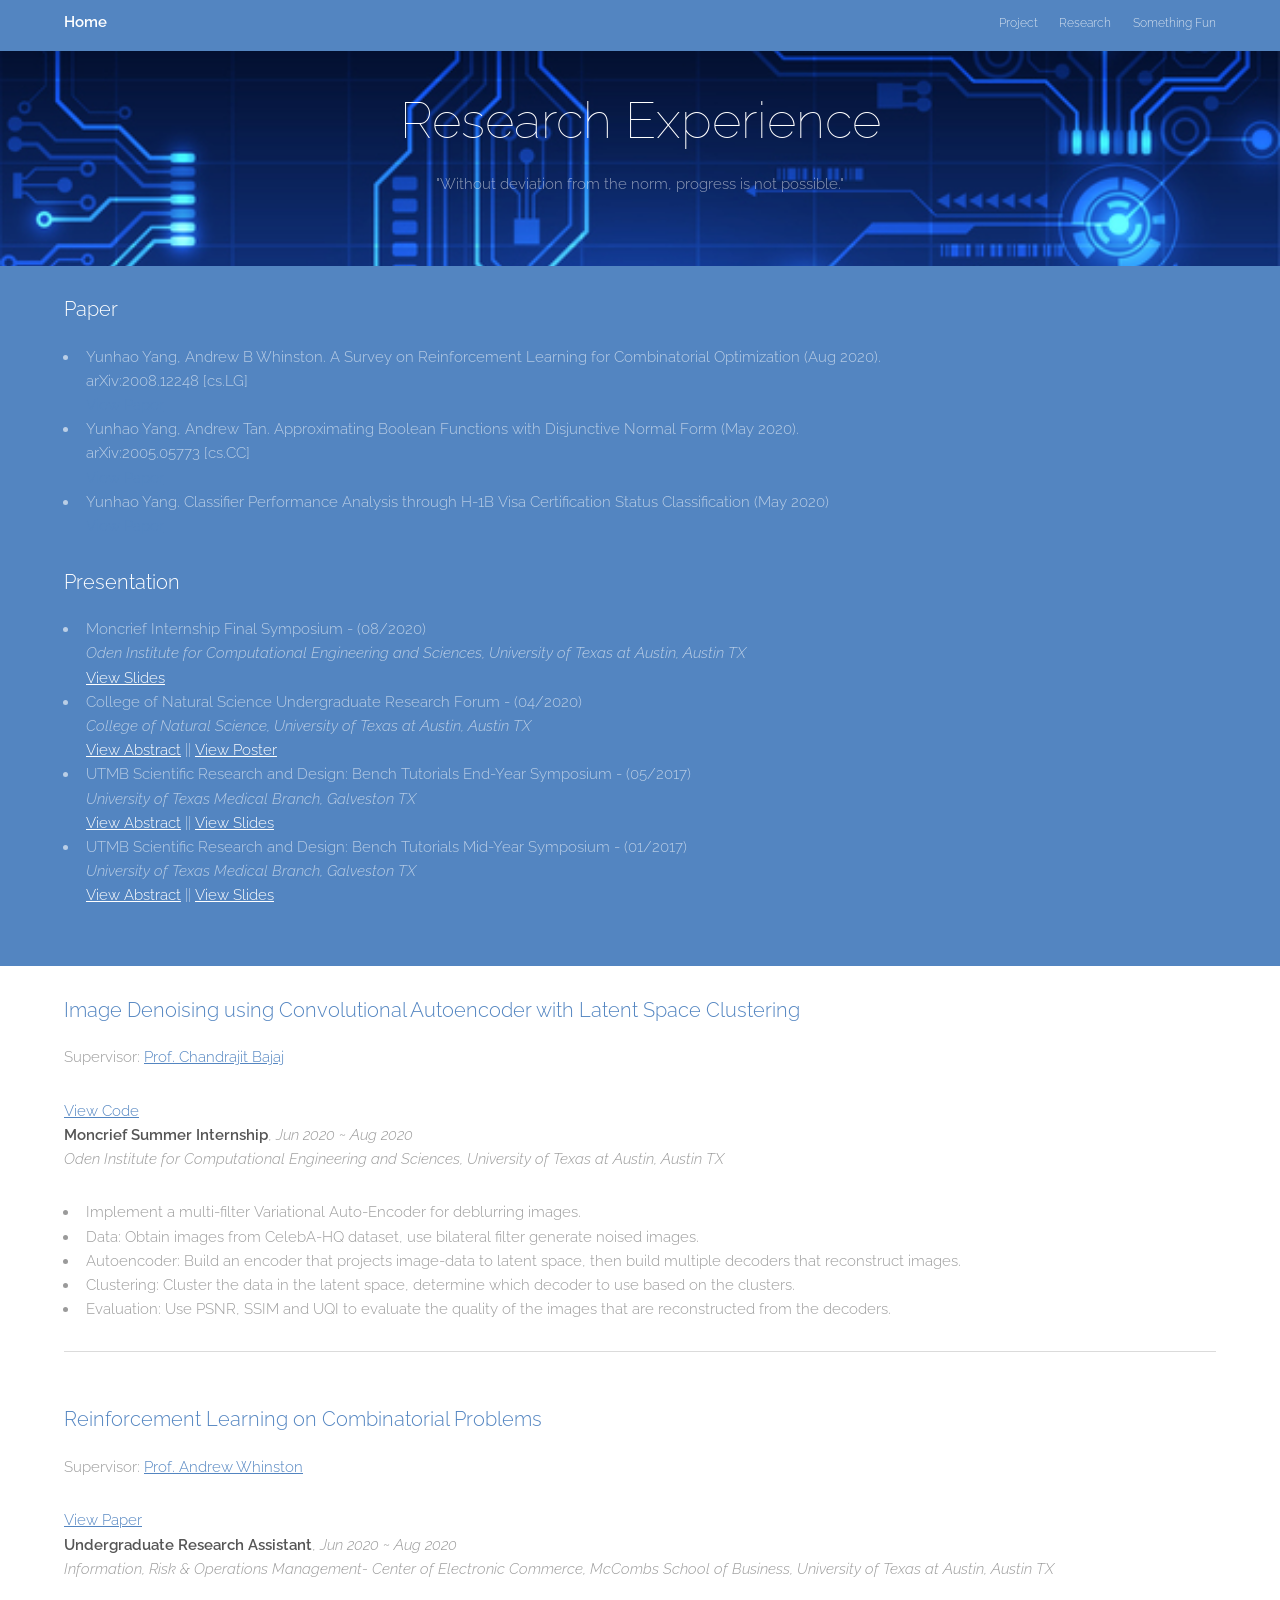
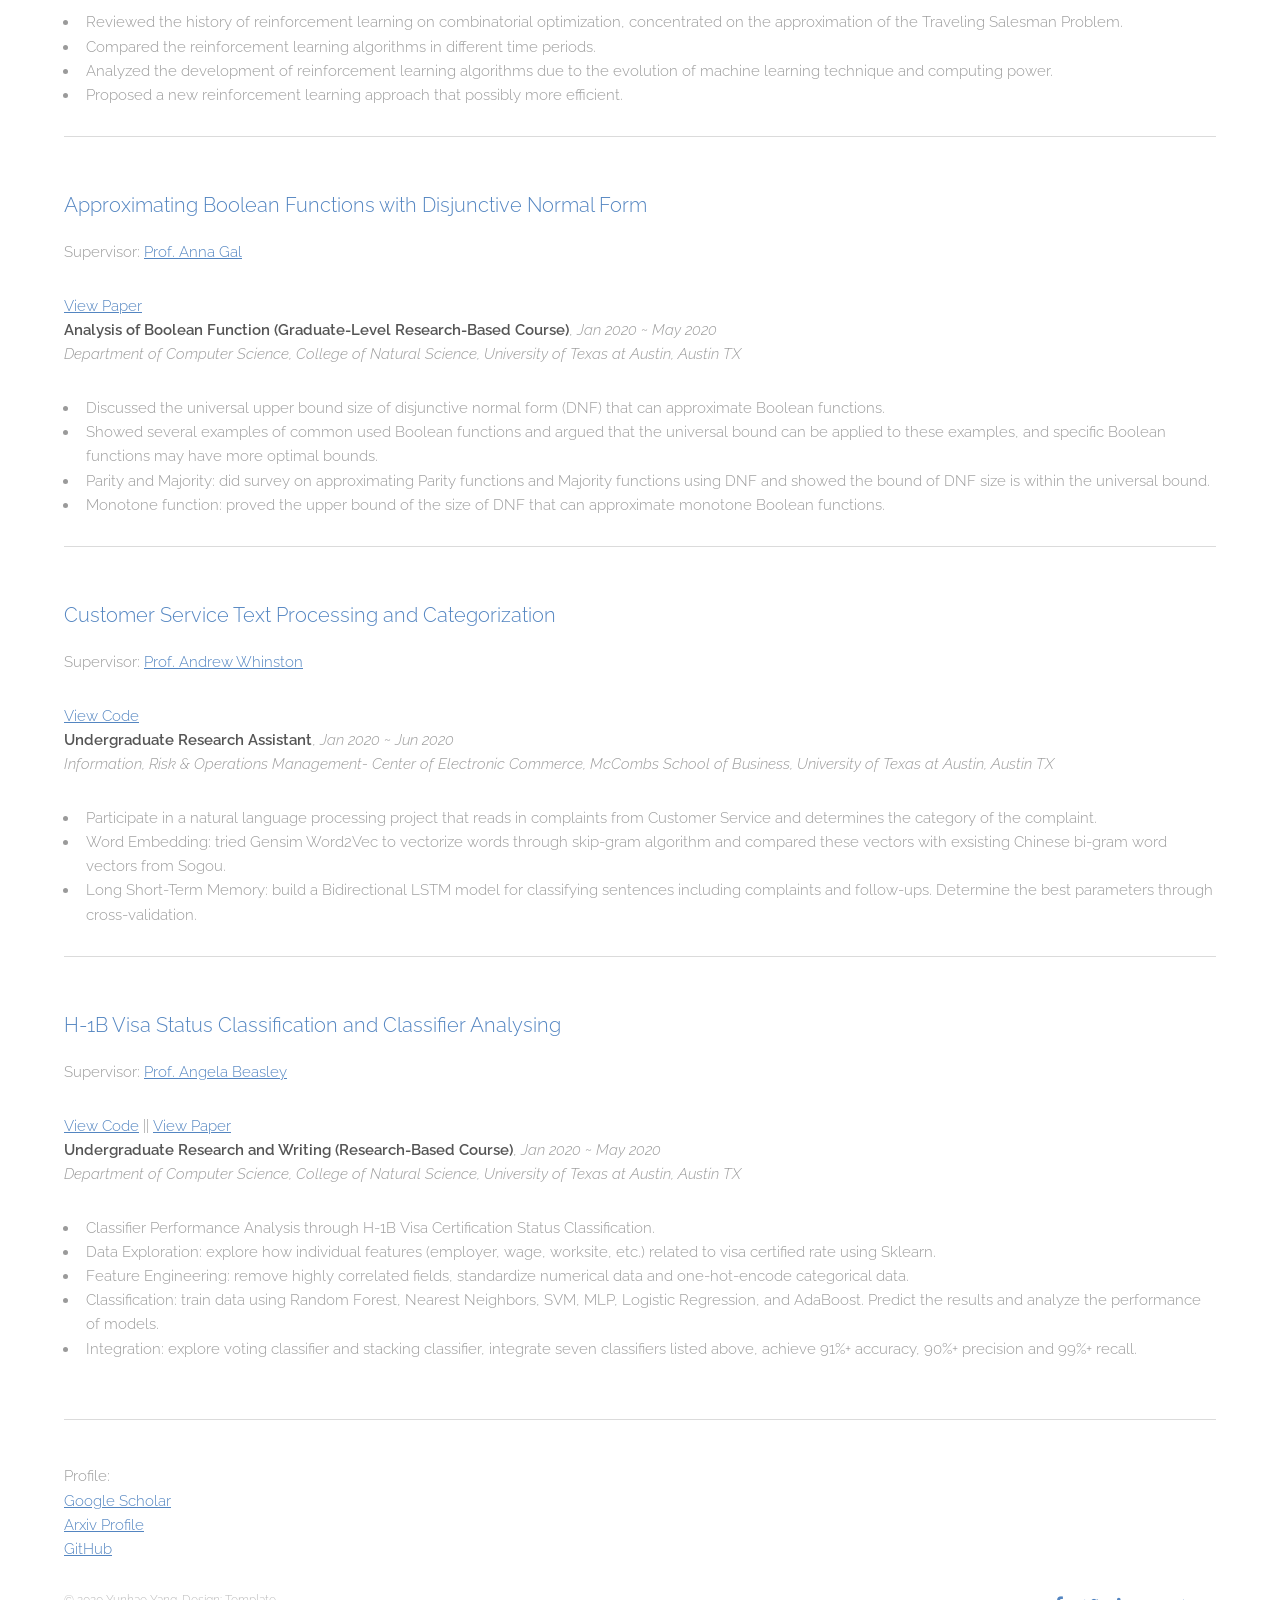
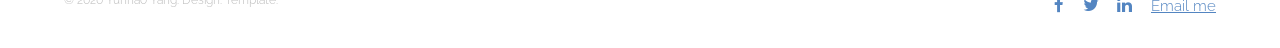
==== page 2.html @ cef339ad "update" ====
<!DOCTYPE HTML>
<!--
	Theory by TEMPLATED
	templated.co @templatedco
	Released for free under the Creative Commons Attribution 3.0 license (templated.co/license)
-->
<html>
	<head>
		<title>Yunhao Yang Research Experience</title>
		<meta charset="utf-8" />
		<meta name="viewport" content="width=device-width, initial-scale=1" />
		<link rel="stylesheet" href="assets/css/main.css" />
		<link rel="icon" href="https://yunhaoyang234.github.io/favicon_io/favicon.ico"/>
	</head>
	<body class="subpage">

		<!-- Header -->
			<header id="header">
				<div class="inner">
					<a href="https://yunhaoyang234.github.io" class="logo">Home</a>
					<nav id="nav">
						<a href="https://yunhaoyang234.github.io/page%203.html">Project</a>
						<a href="https://yunhaoyang234.github.io/page%202.html">Research</a>
						<a href="https://yunhaoyang234.github.io/page%204.html">Something Fun</a>
					</nav>
					<a href="#navPanel" class="navPanelToggle"><span class="fa fa-bars"></span></a>
				</div>
			</header>

			<section id="banner2">
				<h1>Research Experience</h1>
				<p>"Without deviation from the norm, progress is not possible."</p>
			</section>

			<section id="one" class="wrapper style1 special">
				<div class="inner">
					<article>
							<header>
								<h3>Paper</h3>
							</header>
							<ul>
							<li>Yunhao Yang, Andrew B Whinston. A Survey on Reinforcement Learning for Combinatorial Optimization (Aug 2020). 
								<br>arXiv:2008.12248 [cs.LG]
								<br><a href="https://arxiv.org/abs/2008.12248" target="_blank">View Paper</a>
							<li>Yunhao Yang, Andrew Tan. Approximating Boolean Functions with Disjunctive Normal Form (May 2020).
								<br>arXiv:2005.05773 [cs.CC]
								<br><a href="https://arxiv.org/abs/2005.05773" target="_blank">View Paper</a>
							<li>Yunhao Yang. Classifier Performance Analysis through H-1B Visa Certification Status Classification (May 2020)
								<br><a href="https://www.academia.edu/42944764/Classifier_Performance_Analysis_through_H-1B_Visa_Certification_Status_Classification" target="_blank">View Paper</a>
							</ul>
					</article>

					<article>
							<header>
								<h3>Presentation</h3>
							</header>
							<ul>
							<li>Moncrief Internship Final Symposium - (08/2020) <br> <i>Oden Institute for Computational Engineering and Sciences, University of Texas at Austin, Austin TX</i>
							<br><a href="https://yunhaoyang234.github.io/Moncrief%20Intern%20Presentation.pdf" target="_blank" style="color:white;">View Slides</a>

							<li>College of Natural Science Undergraduate Research Forum - (04/2020) <br> <i>College of Natural Science, University of Texas at Austin, Austin TX</i>
							<br><a href="https://yunhaoyang234.github.io/URF_2020_abstract_book_PRESS%20(dragged).pdf" target="_blank" style="color:white;">View Abstract</a> || <a href="https://yunhaoyang234.github.io/H1b%20Poster%20Presentation.pdf" target="_blank" style="color:white;">View Poster</a>

							<li>UTMB Scientific Research and Design: Bench Tutorials End-Year Symposium - (05/2017) <br> <i>University of Texas Medical Branch, Galveston TX</i>
							<br><a href="https://yunhaoyang234.github.io/Yunhao%20abstract%205.19.pdf" target="_blank" style="color:white;">View Abstract</a> || <a href="https://yunhaoyang234.github.io/Yunhao%20ppt%205.19.pdf" target="_blank" style="color:white;">View Slides</a>

							<li>UTMB Scientific Research and Design: Bench Tutorials Mid-Year Symposium - (01/2017) <br> <i>University of Texas Medical Branch, Galveston TX</i>
							<br><a href="https://yunhaoyang234.github.io/Yunhao%20abstract%201-12.pdf" target="_blank" style="color:white;">View Abstract</a> || <a href="https://yunhaoyang234.github.io/Yunhao's%20presentation.pdf" target="_blank" style="color:white;">View Slides</a>
							</ul>
					</article>
				</div>
			</section>

			<section class="wrapper">
				<div class="inner">

					<h3>Image Denoising using Convolutional Autoencoder with Latent Space Clustering</h3>
					<p>Supervisor: <a href="https://www.cs.utexas.edu/~bajaj/cvc/index.shtml">Prof. Chandrajit Bajaj</a></p>
					<a href="https://github.com/yunhaoyang234/autoencoder-clustering" target="_blank">View Code</a>
					<p><b>Moncrief Summer Internship</b>, <i>Jun 2020 ~ Aug 2020</i><br><i>Oden Institute for Computational Engineering and Sciences, University of Texas at Austin, Austin TX</i>

						<ul><li>Implement a multi-filter Variational Auto-Encoder for deblurring images.

						<li>Data: Obtain images from CelebA-HQ dataset, use bilateral filter generate noised images.

						<li>Autoencoder: Build an encoder that projects image-data to latent space, then build multiple decoders that reconstruct images.

						<li>Clustering: Cluster the data in the latent space, determine which decoder to use based on the clusters.

						<li> Evaluation: Use PSNR, SSIM and UQI to evaluate the quality of the images that are reconstructed from the decoders.</ul></p>

					<hr></hr>	
					<br>

					<h3>Reinforcement Learning on Combinatorial Problems</h3>
					<p>Supervisor: <a href="https://scholar.google.com/citations?hl=en&user=MFPuyXMAAAAJ&view_op=list_works&sortby=pubdate">Prof. Andrew Whinston</a></p>
					<a href="https://papers.ssrn.com/sol3/papers.cfm?abstract_id=3669808" target="_blank">View Paper</a>
					<p><b>Undergraduate Research Assistant</b>, <i>Jun 2020 ~ Aug 2020</i><br><i>Information, Risk & Operations Management- Center of Electronic Commerce, McCombs School of Business, University of Texas at Austin, Austin TX</i>

						<ul><li>Reviewed the history of reinforcement learning on combinatorial optimization, concentrated on the approximation of the Traveling Salesman Problem.

						<li>Compared the reinforcement learning algorithms in different time periods.

						<li>Analyzed the development of reinforcement learning algorithms due to the evolution of machine learning technique and computing power.

						<li>Proposed a new reinforcement learning approach that possibly more efficient.</ul></p>

					<hr></hr>	
					<br>

					<h3>Approximating Boolean Functions with Disjunctive Normal Form</h3>
					<p>Supervisor: <a href="https://www.cs.utexas.edu/~panni/">Prof. Anna Gal</a></p>
					<a href="https://arxiv.org/pdf/2005.05773.pdf">View Paper</a>
					<p><b>Analysis of Boolean Function (Graduate-Level Research-Based Course)</b>, <i>Jan 2020 ~ May 2020</i><br><i>Department of Computer Science, College of Natural Science, University of Texas at Austin, Austin TX</i>

						<ul><li>Discussed the universal upper bound size of disjunctive normal form (DNF) that can approximate Boolean functions. 

						<li>Showed several examples of common used Boolean functions and argued that the universal bound can be applied to these examples, and specific Boolean functions may have more optimal bounds.

						<li>Parity and Majority: did survey on approximating Parity functions and Majority functions using DNF and showed the bound of DNF size is within the universal bound.

						<li>Monotone function: proved the upper bound of the size of DNF that can approximate monotone Boolean functions.</ul></p>

					<hr></hr>	
					<br>

					<h3>Customer Service Text Processing and Categorization</h3>
					<p>Supervisor: <a href="https://scholar.google.com/citations?hl=en&user=MFPuyXMAAAAJ&view_op=list_works&sortby=pubdate">Prof. Andrew Whinston</a></p>
					<a href="https://github.com/yunhaoyang234/text-classification" target="_blank">View Code</a>
					<p><b>Undergraduate Research Assistant</b>, <i>Jan 2020 ~ Jun 2020</i><br><i>Information, Risk & Operations Management- Center of Electronic Commerce, McCombs School of Business, University of Texas at Austin, Austin TX</i>

						<ul><li>Participate in a natural language processing project that reads in complaints from Customer Service and determines the category of the complaint.

						<li>Word Embedding: tried Gensim Word2Vec to vectorize words through skip-gram algorithm and compared these vectors with exsisting Chinese bi-gram word vectors from Sogou.

						<li>Long Short-Term Memory: build a Bidirectional LSTM model for classifying sentences including complaints and follow-ups. Determine the best parameters through cross-validation.</ul></p>


					<hr></hr>
					<br>
			
					<h3>H-1B Visa Status Classification and Classifier Analysing</h3>
					<p>Supervisor: <a href="https://www.cs.utexas.edu/~beasley/index.html">Prof. Angela Beasley</a></p>
					<a href="https://github.com/yunhaoyang234/H-1B_Data_Mining" target="_blank">View Code</a> || <a href="https://www.academia.edu/42944764/Classifier_Performance_Analysis_through_H-1B_Visa_Certification_Status_Classification" target="_blank">View Paper</a>
					<p><b>Undergraduate Research and Writing (Research-Based Course)</b>, <i>Jan 2020 ~ May 2020</i><br><i>Department of Computer Science, College of Natural Science, University of Texas at Austin, Austin TX</i>

					<ul><li>Classifier Performance Analysis through H-1B Visa Certification Status Classification.
					<br><li>Data Exploration: explore how individual features (employer, wage, worksite, etc.) related to visa certified rate using Sklearn.
					<br><li>Feature Engineering: remove highly correlated fields, standardize numerical data and one-hot-encode categorical data.
					<br><li>Classification: train data using Random Forest, Nearest Neighbors, SVM, MLP, Logistic Regression, and AdaBoost. Predict the results and analyze the performance of models.
					<br><li>Integration: explore voting classifier and stacking classifier, integrate seven classifiers listed above, achieve 91%+ accuracy, 90%+ precision and 99%+ recall.</ul></p>
				</div>
			</section>

		<!-- Footer -->
			<footer id="footer">
				<div class="inner">
					<p>Profile:
					<br><a href="https://scholar.google.com/citations?view_op=list_works&hl=en&user=hEKrDSEAAAAJ" target="_blank">Google Scholar</a>
					<br><a href="https://arxiv.org/a/yang_y_10.html" target="_blank">Arxiv Profile</a>
					<br><a href="https://github.com/yunhaoyang234" target="_blank">GitHub</a></p>

					<div class="flex">
						<div class="copyright">
							&copy; 2020 Yunhao Yang. Design: <a href="https://templated.co">Template</a>.
						</div>
						<ul class="icons">
							<li><a href="https://www.facebook.com/profile.php?id=100010134309629" class="icon fa-facebook" target="_blank"><span class="label">Facebook</span></a></li>
							<li><a href="https://twitter.com/yunhaoyang234" class="icon fa-twitter"><span class="label" target="_blank">Twitter</span></a></li>
							<li><a href="https://www.linkedin.com/in/yunhao-yang-755a7a159/" class="icon fa-linkedin" target="_blank"><span class="label">linkedIn</span></a></li>
							<li><a href="mailto:yunhaoyang234@gmail.com" target="_blank"><span class="label">Email me</span></a></li>
						</ul>
					</div>
				</div>
			</footer>

		<!-- Scripts -->
			<script src="assets/js/jquery.min.js"></script>
			<script src="assets/js/skel.min.js"></script>
			<script src="assets/js/util.js"></script>
			<script src="assets/js/main.js"></script>

	</body>
</html>
---- assets/css/main.css ----
@charset "UTF-8";
@import url(font-awesome.min.css);
@import "https://fonts.googleapis.com/css?family=Raleway:100,300,600";

/*
	Theory by TEMPLATED
	templated.co @templatedco
	Released for free under the Creative Commons Attribution 3.0 license (templated.co/license)
*/

/* Reset */

	html, body, div, span, applet, object, iframe, h1, h2, h3, h4, h5, h6, p, blockquote, pre, a, abbr, acronym, address, big, cite, code, del, dfn, em, img, ins, kbd, q, s, samp, small, strike, strong, sub, sup, tt, var, b, u, i, center, dl, dt, dd, ol, ul, li, fieldset, form, label, legend, table, caption, tbody, tfoot, thead, tr, th, td, article, aside, canvas, details, embed, figure, figcaption, footer, header, hgroup, menu, nav, output, ruby, section, summary, time, mark, audio, video {
		margin: 0;
		padding: 0;
		border: 0;
		font-size: 100%;
		font: inherit;
		vertical-align: baseline;
	}

	article, aside, details, figcaption, figure, footer, header, hgroup, menu, nav, section {
		display: block;
	}

	body {
		line-height: 1;
	}

	ol, ul {
		list-style: none;
	}

	blockquote, q {
		quotes: none;
	}

	blockquote:before, blockquote:after, q:before, q:after {
		content: '';
		content: none;
	}

	table {
		border-collapse: collapse;
		border-spacing: 0;
	}

	body {
		-webkit-text-size-adjust: none;
	}

/* Box Model */

	*, *:before, *:after {
		-moz-box-sizing: border-box;
		-webkit-box-sizing: border-box;
		box-sizing: border-box;
	}

/* Containers */

	.container {
		margin-left: auto;
		margin-right: auto;
	}

	.container.\31 25\25 {
		width: 100%;
		max-width: 100em;
		min-width: 80em;
	}

	.container.\37 5\25 {
		width: 60em;
	}

	.container.\35 0\25 {
		width: 40em;
	}

	.container.\32 5\25 {
		width: 20em;
	}

	.container {
		width: 80em;
	}

	@media screen and (max-width: 1680px) {

		.container.\31 25\25 {
			width: 100%;
			max-width: 100em;
			min-width: 80em;
		}

		.container.\37 5\25 {
			width: 60em;
		}

		.container.\35 0\25 {
			width: 40em;
		}

		.container.\32 5\25 {
			width: 20em;
		}

		.container {
			width: 80em;
		}

	}

	@media screen and (max-width: 1280px) {

		.container.\31 25\25 {
			width: 100%;
			max-width: 81.25em;
			min-width: 65em;
		}

		.container.\37 5\25 {
			width: 48.75em;
		}

		.container.\35 0\25 {
			width: 32.5em;
		}

		.container.\32 5\25 {
			width: 16.25em;
		}

		.container {
			width: 65em;
		}

	}

	@media screen and (max-width: 980px) {

		.container.\31 25\25 {
			width: 100%;
			max-width: 112.5%;
			min-width: 90%;
		}

		.container.\37 5\25 {
			width: 67.5%;
		}

		.container.\35 0\25 {
			width: 45%;
		}

		.container.\32 5\25 {
			width: 22.5%;
		}

		.container {
			width: 90%;
		}

	}

	@media screen and (max-width: 736px) {

		.container.\31 25\25 {
			width: 100%;
			max-width: 112.5%;
			min-width: 90%;
		}

		.container.\37 5\25 {
			width: 67.5%;
		}

		.container.\35 0\25 {
			width: 45%;
		}

		.container.\32 5\25 {
			width: 22.5%;
		}

		.container {
			width: 90% !important;
		}

	}

	@media screen and (max-width: 480px) {

		.container.\31 25\25 {
			width: 100%;
			max-width: 112.5%;
			min-width: 90%;
		}

		.container.\37 5\25 {
			width: 67.5%;
		}

		.container.\35 0\25 {
			width: 45%;
		}

		.container.\32 5\25 {
			width: 22.5%;
		}

		.container {
			width: 90% !important;
		}

	}

/* Grid */

	.row {
		border-bottom: solid 1px transparent;
		-moz-box-sizing: border-box;
		-webkit-box-sizing: border-box;
		box-sizing: border-box;
	}

	.row > * {
		float: left;
		-moz-box-sizing: border-box;
		-webkit-box-sizing: border-box;
		box-sizing: border-box;
	}

	.row:after, .row:before {
		content: '';
		display: block;
		clear: both;
		height: 0;
	}

	.row.uniform > * > :first-child {
		margin-top: 0;
	}

	.row.uniform > * > :last-child {
		margin-bottom: 0;
	}

	.row.\30 \25 > * {
		padding: 0 0 0 0em;
	}

	.row.\30 \25 {
		margin: 0 0 -1px 0em;
	}

	.row.uniform.\30 \25 > * {
		padding: 0em 0 0 0em;
	}

	.row.uniform.\30 \25 {
		margin: 0em 0 -1px 0em;
	}

	.row > * {
		padding: 0 0 0 2em;
	}

	.row {
		margin: 0 0 -1px -2em;
	}

	.row.uniform > * {
		padding: 2em 0 0 2em;
	}

	.row.uniform {
		margin: -2em 0 -1px -2em;
	}

	.row.\32 00\25 > * {
		padding: 0 0 0 4em;
	}

	.row.\32 00\25 {
		margin: 0 0 -1px -4em;
	}

	.row.uniform.\32 00\25 > * {
		padding: 4em 0 0 4em;
	}

	.row.uniform.\32 00\25 {
		margin: -4em 0 -1px -4em;
	}

	.row.\31 50\25 > * {
		padding: 0 0 0 3em;
	}

	.row.\31 50\25 {
		margin: 0 0 -1px -3em;
	}

	.row.uniform.\31 50\25 > * {
		padding: 3em 0 0 3em;
	}

	.row.uniform.\31 50\25 {
		margin: -3em 0 -1px -3em;
	}

	.row.\35 0\25 > * {
		padding: 0 0 0 1em;
	}

	.row.\35 0\25 {
		margin: 0 0 -1px -1em;
	}

	.row.uniform.\35 0\25 > * {
		padding: 1em 0 0 1em;
	}

	.row.uniform.\35 0\25 {
		margin: -1em 0 -1px -1em;
	}

	.row.\32 5\25 > * {
		padding: 0 0 0 0.5em;
	}

	.row.\32 5\25 {
		margin: 0 0 -1px -0.5em;
	}

	.row.uniform.\32 5\25 > * {
		padding: 0.5em 0 0 0.5em;
	}

	.row.uniform.\32 5\25 {
		margin: -0.5em 0 -1px -0.5em;
	}

	.\31 2u, .\31 2u\24 {
		width: 100%;
		clear: none;
		margin-left: 0;
	}

	.\31 1u, .\31 1u\24 {
		width: 91.6666666667%;
		clear: none;
		margin-left: 0;
	}

	.\31 0u, .\31 0u\24 {
		width: 83.3333333333%;
		clear: none;
		margin-left: 0;
	}

	.\39 u, .\39 u\24 {
		width: 75%;
		clear: none;
		margin-left: 0;
	}

	.\38 u, .\38 u\24 {
		width: 66.6666666667%;
		clear: none;
		margin-left: 0;
	}

	.\37 u, .\37 u\24 {
		width: 58.3333333333%;
		clear: none;
		margin-left: 0;
	}

	.\36 u, .\36 u\24 {
		width: 50%;
		clear: none;
		margin-left: 0;
	}

	.\35 u, .\35 u\24 {
		width: 41.6666666667%;
		clear: none;
		margin-left: 0;
	}

	.\34 u, .\34 u\24 {
		width: 33.3333333333%;
		clear: none;
		margin-left: 0;
	}

	.\33 u, .\33 u\24 {
		width: 25%;
		clear: none;
		margin-left: 0;
	}

	.\32 u, .\32 u\24 {
		width: 16.6666666667%;
		clear: none;
		margin-left: 0;
	}

	.\31 u, .\31 u\24 {
		width: 8.3333333333%;
		clear: none;
		margin-left: 0;
	}

	.\31 2u\24 + *,
	.\31 1u\24 + *,
	.\31 0u\24 + *,
	.\39 u\24 + *,
	.\38 u\24 + *,
	.\37 u\24 + *,
	.\36 u\24 + *,
	.\35 u\24 + *,
	.\34 u\24 + *,
	.\33 u\24 + *,
	.\32 u\24 + *,
	.\31 u\24 + * {
		clear: left;
	}

	.\-11u {
		margin-left: 91.66667%;
	}

	.\-10u {
		margin-left: 83.33333%;
	}

	.\-9u {
		margin-left: 75%;
	}

	.\-8u {
		margin-left: 66.66667%;
	}

	.\-7u {
		margin-left: 58.33333%;
	}

	.\-6u {
		margin-left: 50%;
	}

	.\-5u {
		margin-left: 41.66667%;
	}

	.\-4u {
		margin-left: 33.33333%;
	}

	.\-3u {
		margin-left: 25%;
	}

	.\-2u {
		margin-left: 16.66667%;
	}

	.\-1u {
		margin-left: 8.33333%;
	}

	@media screen and (max-width: 1680px) {

		.row > * {
			padding: 0 0 0 2em;
		}

		.row {
			margin: 0 0 -1px -2em;
		}

		.row.uniform > * {
			padding: 2em 0 0 2em;
		}

		.row.uniform {
			margin: -2em 0 -1px -2em;
		}

		.row.\32 00\25 > * {
			padding: 0 0 0 4em;
		}

		.row.\32 00\25 {
			margin: 0 0 -1px -4em;
		}

		.row.uniform.\32 00\25 > * {
			padding: 4em 0 0 4em;
		}

		.row.uniform.\32 00\25 {
			margin: -4em 0 -1px -4em;
		}

		.row.\31 50\25 > * {
			padding: 0 0 0 3em;
		}

		.row.\31 50\25 {
			margin: 0 0 -1px -3em;
		}

		.row.uniform.\31 50\25 > * {
			padding: 3em 0 0 3em;
		}

		.row.uniform.\31 50\25 {
			margin: -3em 0 -1px -3em;
		}

		.row.\35 0\25 > * {
			padding: 0 0 0 1em;
		}

		.row.\35 0\25 {
			margin: 0 0 -1px -1em;
		}

		.row.uniform.\35 0\25 > * {
			padding: 1em 0 0 1em;
		}

		.row.uniform.\35 0\25 {
			margin: -1em 0 -1px -1em;
		}

		.row.\32 5\25 > * {
			padding: 0 0 0 0.5em;
		}

		.row.\32 5\25 {
			margin: 0 0 -1px -0.5em;
		}

		.row.uniform.\32 5\25 > * {
			padding: 0.5em 0 0 0.5em;
		}

		.row.uniform.\32 5\25 {
			margin: -0.5em 0 -1px -0.5em;
		}

		.\31 2u\28xlarge\29, .\31 2u\24\28xlarge\29 {
			width: 100%;
			clear: none;
			margin-left: 0;
		}

		.\31 1u\28xlarge\29, .\31 1u\24\28xlarge\29 {
			width: 91.6666666667%;
			clear: none;
			margin-left: 0;
		}

		.\31 0u\28xlarge\29, .\31 0u\24\28xlarge\29 {
			width: 83.3333333333%;
			clear: none;
			margin-left: 0;
		}

		.\39 u\28xlarge\29, .\39 u\24\28xlarge\29 {
			width: 75%;
			clear: none;
			margin-left: 0;
		}

		.\38 u\28xlarge\29, .\38 u\24\28xlarge\29 {
			width: 66.6666666667%;
			clear: none;
			margin-left: 0;
		}

		.\37 u\28xlarge\29, .\37 u\24\28xlarge\29 {
			width: 58.3333333333%;
			clear: none;
			margin-left: 0;
		}

		.\36 u\28xlarge\29, .\36 u\24\28xlarge\29 {
			width: 50%;
			clear: none;
			margin-left: 0;
		}

		.\35 u\28xlarge\29, .\35 u\24\28xlarge\29 {
			width: 41.6666666667%;
			clear: none;
			margin-left: 0;
		}

		.\34 u\28xlarge\29, .\34 u\24\28xlarge\29 {
			width: 33.3333333333%;
			clear: none;
			margin-left: 0;
		}

		.\33 u\28xlarge\29, .\33 u\24\28xlarge\29 {
			width: 25%;
			clear: none;
			margin-left: 0;
		}

		.\32 u\28xlarge\29, .\32 u\24\28xlarge\29 {
			width: 16.6666666667%;
			clear: none;
			margin-left: 0;
		}

		.\31 u\28xlarge\29, .\31 u\24\28xlarge\29 {
			width: 8.3333333333%;
			clear: none;
			margin-left: 0;
		}

		.\31 2u\24\28xlarge\29 + *,
		.\31 1u\24\28xlarge\29 + *,
		.\31 0u\24\28xlarge\29 + *,
		.\39 u\24\28xlarge\29 + *,
		.\38 u\24\28xlarge\29 + *,
		.\37 u\24\28xlarge\29 + *,
		.\36 u\24\28xlarge\29 + *,
		.\35 u\24\28xlarge\29 + *,
		.\34 u\24\28xlarge\29 + *,
		.\33 u\24\28xlarge\29 + *,
		.\32 u\24\28xlarge\29 + *,
		.\31 u\24\28xlarge\29 + * {
			clear: left;
		}

		.\-11u\28xlarge\29 {
			margin-left: 91.66667%;
		}

		.\-10u\28xlarge\29 {
			margin-left: 83.33333%;
		}

		.\-9u\28xlarge\29 {
			margin-left: 75%;
		}

		.\-8u\28xlarge\29 {
			margin-left: 66.66667%;
		}

		.\-7u\28xlarge\29 {
			margin-left: 58.33333%;
		}

		.\-6u\28xlarge\29 {
			margin-left: 50%;
		}

		.\-5u\28xlarge\29 {
			margin-left: 41.66667%;
		}

		.\-4u\28xlarge\29 {
			margin-left: 33.33333%;
		}

		.\-3u\28xlarge\29 {
			margin-left: 25%;
		}

		.\-2u\28xlarge\29 {
			margin-left: 16.66667%;
		}

		.\-1u\28xlarge\29 {
			margin-left: 8.33333%;
		}

	}

	@media screen and (max-width: 1280px) {

		.row > * {
			padding: 0 0 0 1.5em;
		}

		.row {
			margin: 0 0 -1px -1.5em;
		}

		.row.uniform > * {
			padding: 1.5em 0 0 1.5em;
		}

		.row.uniform {
			margin: -1.5em 0 -1px -1.5em;
		}

		.row.\32 00\25 > * {
			padding: 0 0 0 3em;
		}

		.row.\32 00\25 {
			margin: 0 0 -1px -3em;
		}

		.row.uniform.\32 00\25 > * {
			padding: 3em 0 0 3em;
		}

		.row.uniform.\32 00\25 {
			margin: -3em 0 -1px -3em;
		}

		.row.\31 50\25 > * {
			padding: 0 0 0 2.25em;
		}

		.row.\31 50\25 {
			margin: 0 0 -1px -2.25em;
		}

		.row.uniform.\31 50\25 > * {
			padding: 2.25em 0 0 2.25em;
		}

		.row.uniform.\31 50\25 {
			margin: -2.25em 0 -1px -2.25em;
		}

		.row.\35 0\25 > * {
			padding: 0 0 0 0.75em;
		}

		.row.\35 0\25 {
			margin: 0 0 -1px -0.75em;
		}

		.row.uniform.\35 0\25 > * {
			padding: 0.75em 0 0 0.75em;
		}

		.row.uniform.\35 0\25 {
			margin: -0.75em 0 -1px -0.75em;
		}

		.row.\32 5\25 > * {
			padding: 0 0 0 0.375em;
		}

		.row.\32 5\25 {
			margin: 0 0 -1px -0.375em;
		}

		.row.uniform.\32 5\25 > * {
			padding: 0.375em 0 0 0.375em;
		}

		.row.uniform.\32 5\25 {
			margin: -0.375em 0 -1px -0.375em;
		}

		.\31 2u\28large\29, .\31 2u\24\28large\29 {
			width: 100%;
			clear: none;
			margin-left: 0;
		}

		.\31 1u\28large\29, .\31 1u\24\28large\29 {
			width: 91.6666666667%;
			clear: none;
			margin-left: 0;
		}

		.\31 0u\28large\29, .\31 0u\24\28large\29 {
			width: 83.3333333333%;
			clear: none;
			margin-left: 0;
		}

		.\39 u\28large\29, .\39 u\24\28large\29 {
			width: 75%;
			clear: none;
			margin-left: 0;
		}

		.\38 u\28large\29, .\38 u\24\28large\29 {
			width: 66.6666666667%;
			clear: none;
			margin-left: 0;
		}

		.\37 u\28large\29, .\37 u\24\28large\29 {
			width: 58.3333333333%;
			clear: none;
			margin-left: 0;
		}

		.\36 u\28large\29, .\36 u\24\28large\29 {
			width: 50%;
			clear: none;
			margin-left: 0;
		}

		.\35 u\28large\29, .\35 u\24\28large\29 {
			width: 41.6666666667%;
			clear: none;
			margin-left: 0;
		}

		.\34 u\28large\29, .\34 u\24\28large\29 {
			width: 33.3333333333%;
			clear: none;
			margin-left: 0;
		}

		.\33 u\28large\29, .\33 u\24\28large\29 {
			width: 25%;
			clear: none;
			margin-left: 0;
		}

		.\32 u\28large\29, .\32 u\24\28large\29 {
			width: 16.6666666667%;
			clear: none;
			margin-left: 0;
		}

		.\31 u\28large\29, .\31 u\24\28large\29 {
			width: 8.3333333333%;
			clear: none;
			margin-left: 0;
		}

		.\31 2u\24\28large\29 + *,
		.\31 1u\24\28large\29 + *,
		.\31 0u\24\28large\29 + *,
		.\39 u\24\28large\29 + *,
		.\38 u\24\28large\29 + *,
		.\37 u\24\28large\29 + *,
		.\36 u\24\28large\29 + *,
		.\35 u\24\28large\29 + *,
		.\34 u\24\28large\29 + *,
		.\33 u\24\28large\29 + *,
		.\32 u\24\28large\29 + *,
		.\31 u\24\28large\29 + * {
			clear: left;
		}

		.\-11u\28large\29 {
			margin-left: 91.66667%;
		}

		.\-10u\28large\29 {
			margin-left: 83.33333%;
		}

		.\-9u\28large\29 {
			margin-left: 75%;
		}

		.\-8u\28large\29 {
			margin-left: 66.66667%;
		}

		.\-7u\28large\29 {
			margin-left: 58.33333%;
		}

		.\-6u\28large\29 {
			margin-left: 50%;
		}

		.\-5u\28large\29 {
			margin-left: 41.66667%;
		}

		.\-4u\28large\29 {
			margin-left: 33.33333%;
		}

		.\-3u\28large\29 {
			margin-left: 25%;
		}

		.\-2u\28large\29 {
			margin-left: 16.66667%;
		}

		.\-1u\28large\29 {
			margin-left: 8.33333%;
		}

	}

	@media screen and (max-width: 980px) {

		.row > * {
			padding: 0 0 0 1.5em;
		}

		.row {
			margin: 0 0 -1px -1.5em;
		}

		.row.uniform > * {
			padding: 1.5em 0 0 1.5em;
		}

		.row.uniform {
			margin: -1.5em 0 -1px -1.5em;
		}

		.row.\32 00\25 > * {
			padding: 0 0 0 3em;
		}

		.row.\32 00\25 {
			margin: 0 0 -1px -3em;
		}

		.row.uniform.\32 00\25 > * {
			padding: 3em 0 0 3em;
		}

		.row.uniform.\32 00\25 {
			margin: -3em 0 -1px -3em;
		}

		.row.\31 50\25 > * {
			padding: 0 0 0 2.25em;
		}

		.row.\31 50\25 {
			margin: 0 0 -1px -2.25em;
		}

		.row.uniform.\31 50\25 > * {
			padding: 2.25em 0 0 2.25em;
		}

		.row.uniform.\31 50\25 {
			margin: -2.25em 0 -1px -2.25em;
		}

		.row.\35 0\25 > * {
			padding: 0 0 0 0.75em;
		}

		.row.\35 0\25 {
			margin: 0 0 -1px -0.75em;
		}

		.row.uniform.\35 0\25 > * {
			padding: 0.75em 0 0 0.75em;
		}

		.row.uniform.\35 0\25 {
			margin: -0.75em 0 -1px -0.75em;
		}

		.row.\32 5\25 > * {
			padding: 0 0 0 0.375em;
		}

		.row.\32 5\25 {
			margin: 0 0 -1px -0.375em;
		}

		.row.uniform.\32 5\25 > * {
			padding: 0.375em 0 0 0.375em;
		}

		.row.uniform.\32 5\25 {
			margin: -0.375em 0 -1px -0.375em;
		}

		.\31 2u\28medium\29, .\31 2u\24\28medium\29 {
			width: 100%;
			clear: none;
			margin-left: 0;
		}

		.\31 1u\28medium\29, .\31 1u\24\28medium\29 {
			width: 91.6666666667%;
			clear: none;
			margin-left: 0;
		}

		.\31 0u\28medium\29, .\31 0u\24\28medium\29 {
			width: 83.3333333333%;
			clear: none;
			margin-left: 0;
		}

		.\39 u\28medium\29, .\39 u\24\28medium\29 {
			width: 75%;
			clear: none;
			margin-left: 0;
		}

		.\38 u\28medium\29, .\38 u\24\28medium\29 {
			width: 66.6666666667%;
			clear: none;
			margin-left: 0;
		}

		.\37 u\28medium\29, .\37 u\24\28medium\29 {
			width: 58.3333333333%;
			clear: none;
			margin-left: 0;
		}

		.\36 u\28medium\29, .\36 u\24\28medium\29 {
			width: 50%;
			clear: none;
			margin-left: 0;
		}

		.\35 u\28medium\29, .\35 u\24\28medium\29 {
			width: 41.6666666667%;
			clear: none;
			margin-left: 0;
		}

		.\34 u\28medium\29, .\34 u\24\28medium\29 {
			width: 33.3333333333%;
			clear: none;
			margin-left: 0;
		}

		.\33 u\28medium\29, .\33 u\24\28medium\29 {
			width: 25%;
			clear: none;
			margin-left: 0;
		}

		.\32 u\28medium\29, .\32 u\24\28medium\29 {
			width: 16.6666666667%;
			clear: none;
			margin-left: 0;
		}

		.\31 u\28medium\29, .\31 u\24\28medium\29 {
			width: 8.3333333333%;
			clear: none;
			margin-left: 0;
		}

		.\31 2u\24\28medium\29 + *,
		.\31 1u\24\28medium\29 + *,
		.\31 0u\24\28medium\29 + *,
		.\39 u\24\28medium\29 + *,
		.\38 u\24\28medium\29 + *,
		.\37 u\24\28medium\29 + *,
		.\36 u\24\28medium\29 + *,
		.\35 u\24\28medium\29 + *,
		.\34 u\24\28medium\29 + *,
		.\33 u\24\28medium\29 + *,
		.\32 u\24\28medium\29 + *,
		.\31 u\24\28medium\29 + * {
			clear: left;
		}

		.\-11u\28medium\29 {
			margin-left: 91.66667%;
		}

		.\-10u\28medium\29 {
			margin-left: 83.33333%;
		}

		.\-9u\28medium\29 {
			margin-left: 75%;
		}

		.\-8u\28medium\29 {
			margin-left: 66.66667%;
		}

		.\-7u\28medium\29 {
			margin-left: 58.33333%;
		}

		.\-6u\28medium\29 {
			margin-left: 50%;
		}

		.\-5u\28medium\29 {
			margin-left: 41.66667%;
		}

		.\-4u\28medium\29 {
			margin-left: 33.33333%;
		}

		.\-3u\28medium\29 {
			margin-left: 25%;
		}

		.\-2u\28medium\29 {
			margin-left: 16.66667%;
		}

		.\-1u\28medium\29 {
			margin-left: 8.33333%;
		}

	}

	@media screen and (max-width: 736px) {

		.row > * {
			padding: 0 0 0 1.25em;
		}

		.row {
			margin: 0 0 -1px -1.25em;
		}

		.row.uniform > * {
			padding: 1.25em 0 0 1.25em;
		}

		.row.uniform {
			margin: -1.25em 0 -1px -1.25em;
		}

		.row.\32 00\25 > * {
			padding: 0 0 0 2.5em;
		}

		.row.\32 00\25 {
			margin: 0 0 -1px -2.5em;
		}

		.row.uniform.\32 00\25 > * {
			padding: 2.5em 0 0 2.5em;
		}

		.row.uniform.\32 00\25 {
			margin: -2.5em 0 -1px -2.5em;
		}

		.row.\31 50\25 > * {
			padding: 0 0 0 1.875em;
		}

		.row.\31 50\25 {
			margin: 0 0 -1px -1.875em;
		}

		.row.uniform.\31 50\25 > * {
			padding: 1.875em 0 0 1.875em;
		}

		.row.uniform.\31 50\25 {
			margin: -1.875em 0 -1px -1.875em;
		}

		.row.\35 0\25 > * {
			padding: 0 0 0 0.625em;
		}

		.row.\35 0\25 {
			margin: 0 0 -1px -0.625em;
		}

		.row.uniform.\35 0\25 > * {
			padding: 0.625em 0 0 0.625em;
		}

		.row.uniform.\35 0\25 {
			margin: -0.625em 0 -1px -0.625em;
		}

		.row.\32 5\25 > * {
			padding: 0 0 0 0.3125em;
		}

		.row.\32 5\25 {
			margin: 0 0 -1px -0.3125em;
		}

		.row.uniform.\32 5\25 > * {
			padding: 0.3125em 0 0 0.3125em;
		}

		.row.uniform.\32 5\25 {
			margin: -0.3125em 0 -1px -0.3125em;
		}

		.\31 2u\28small\29, .\31 2u\24\28small\29 {
			width: 100%;
			clear: none;
			margin-left: 0;
		}

		.\31 1u\28small\29, .\31 1u\24\28small\29 {
			width: 91.6666666667%;
			clear: none;
			margin-left: 0;
		}

		.\31 0u\28small\29, .\31 0u\24\28small\29 {
			width: 83.3333333333%;
			clear: none;
			margin-left: 0;
		}

		.\39 u\28small\29, .\39 u\24\28small\29 {
			width: 75%;
			clear: none;
			margin-left: 0;
		}

		.\38 u\28small\29, .\38 u\24\28small\29 {
			width: 66.6666666667%;
			clear: none;
			margin-left: 0;
		}

		.\37 u\28small\29, .\37 u\24\28small\29 {
			width: 58.3333333333%;
			clear: none;
			margin-left: 0;
		}

		.\36 u\28small\29, .\36 u\24\28small\29 {
			width: 50%;
			clear: none;
			margin-left: 0;
		}

		.\35 u\28small\29, .\35 u\24\28small\29 {
			width: 41.6666666667%;
			clear: none;
			margin-left: 0;
		}

		.\34 u\28small\29, .\34 u\24\28small\29 {
			width: 33.3333333333%;
			clear: none;
			margin-left: 0;
		}

		.\33 u\28small\29, .\33 u\24\28small\29 {
			width: 25%;
			clear: none;
			margin-left: 0;
		}

		.\32 u\28small\29, .\32 u\24\28small\29 {
			width: 16.6666666667%;
			clear: none;
			margin-left: 0;
		}

		.\31 u\28small\29, .\31 u\24\28small\29 {
			width: 8.3333333333%;
			clear: none;
			margin-left: 0;
		}

		.\31 2u\24\28small\29 + *,
		.\31 1u\24\28small\29 + *,
		.\31 0u\24\28small\29 + *,
		.\39 u\24\28small\29 + *,
		.\38 u\24\28small\29 + *,
		.\37 u\24\28small\29 + *,
		.\36 u\24\28small\29 + *,
		.\35 u\24\28small\29 + *,
		.\34 u\24\28small\29 + *,
		.\33 u\24\28small\29 + *,
		.\32 u\24\28small\29 + *,
		.\31 u\24\28small\29 + * {
			clear: left;
		}

		.\-11u\28small\29 {
			margin-left: 91.66667%;
		}

		.\-10u\28small\29 {
			margin-left: 83.33333%;
		}

		.\-9u\28small\29 {
			margin-left: 75%;
		}

		.\-8u\28small\29 {
			margin-left: 66.66667%;
		}

		.\-7u\28small\29 {
			margin-left: 58.33333%;
		}

		.\-6u\28small\29 {
			margin-left: 50%;
		}

		.\-5u\28small\29 {
			margin-left: 41.66667%;
		}

		.\-4u\28small\29 {
			margin-left: 33.33333%;
		}

		.\-3u\28small\29 {
			margin-left: 25%;
		}

		.\-2u\28small\29 {
			margin-left: 16.66667%;
		}

		.\-1u\28small\29 {
			margin-left: 8.33333%;
		}

	}

	@media screen and (max-width: 480px) {

		.row > * {
			padding: 0 0 0 1.25em;
		}

		.row {
			margin: 0 0 -1px -1.25em;
		}

		.row.uniform > * {
			padding: 1.25em 0 0 1.25em;
		}

		.row.uniform {
			margin: -1.25em 0 -1px -1.25em;
		}

		.row.\32 00\25 > * {
			padding: 0 0 0 2.5em;
		}

		.row.\32 00\25 {
			margin: 0 0 -1px -2.5em;
		}

		.row.uniform.\32 00\25 > * {
			padding: 2.5em 0 0 2.5em;
		}

		.row.uniform.\32 00\25 {
			margin: -2.5em 0 -1px -2.5em;
		}

		.row.\31 50\25 > * {
			padding: 0 0 0 1.875em;
		}

		.row.\31 50\25 {
			margin: 0 0 -1px -1.875em;
		}

		.row.uniform.\31 50\25 > * {
			padding: 1.875em 0 0 1.875em;
		}

		.row.uniform.\31 50\25 {
			margin: -1.875em 0 -1px -1.875em;
		}

		.row.\35 0\25 > * {
			padding: 0 0 0 0.625em;
		}

		.row.\35 0\25 {
			margin: 0 0 -1px -0.625em;
		}

		.row.uniform.\35 0\25 > * {
			padding: 0.625em 0 0 0.625em;
		}

		.row.uniform.\35 0\25 {
			margin: -0.625em 0 -1px -0.625em;
		}

		.row.\32 5\25 > * {
			padding: 0 0 0 0.3125em;
		}

		.row.\32 5\25 {
			margin: 0 0 -1px -0.3125em;
		}

		.row.uniform.\32 5\25 > * {
			padding: 0.3125em 0 0 0.3125em;
		}

		.row.uniform.\32 5\25 {
			margin: -0.3125em 0 -1px -0.3125em;
		}

		.\31 2u\28xsmall\29, .\31 2u\24\28xsmall\29 {
			width: 100%;
			clear: none;
			margin-left: 0;
		}

		.\31 1u\28xsmall\29, .\31 1u\24\28xsmall\29 {
			width: 91.6666666667%;
			clear: none;
			margin-left: 0;
		}

		.\31 0u\28xsmall\29, .\31 0u\24\28xsmall\29 {
			width: 83.3333333333%;
			clear: none;
			margin-left: 0;
		}

		.\39 u\28xsmall\29, .\39 u\24\28xsmall\29 {
			width: 75%;
			clear: none;
			margin-left: 0;
		}

		.\38 u\28xsmall\29, .\38 u\24\28xsmall\29 {
			width: 66.6666666667%;
			clear: none;
			margin-left: 0;
		}

		.\37 u\28xsmall\29, .\37 u\24\28xsmall\29 {
			width: 58.3333333333%;
			clear: none;
			margin-left: 0;
		}

		.\36 u\28xsmall\29, .\36 u\24\28xsmall\29 {
			width: 50%;
			clear: none;
			margin-left: 0;
		}

		.\35 u\28xsmall\29, .\35 u\24\28xsmall\29 {
			width: 41.6666666667%;
			clear: none;
			margin-left: 0;
		}

		.\34 u\28xsmall\29, .\34 u\24\28xsmall\29 {
			width: 33.3333333333%;
			clear: none;
			margin-left: 0;
		}

		.\33 u\28xsmall\29, .\33 u\24\28xsmall\29 {
			width: 25%;
			clear: none;
			margin-left: 0;
		}

		.\32 u\28xsmall\29, .\32 u\24\28xsmall\29 {
			width: 16.6666666667%;
			clear: none;
			margin-left: 0;
		}

		.\31 u\28xsmall\29, .\31 u\24\28xsmall\29 {
			width: 8.3333333333%;
			clear: none;
			margin-left: 0;
		}

		.\31 2u\24\28xsmall\29 + *,
		.\31 1u\24\28xsmall\29 + *,
		.\31 0u\24\28xsmall\29 + *,
		.\39 u\24\28xsmall\29 + *,
		.\38 u\24\28xsmall\29 + *,
		.\37 u\24\28xsmall\29 + *,
		.\36 u\24\28xsmall\29 + *,
		.\35 u\24\28xsmall\29 + *,
		.\34 u\24\28xsmall\29 + *,
		.\33 u\24\28xsmall\29 + *,
		.\32 u\24\28xsmall\29 + *,
		.\31 u\24\28xsmall\29 + * {
			clear: left;
		}

		.\-11u\28xsmall\29 {
			margin-left: 91.66667%;
		}

		.\-10u\28xsmall\29 {
			margin-left: 83.33333%;
		}

		.\-9u\28xsmall\29 {
			margin-left: 75%;
		}

		.\-8u\28xsmall\29 {
			margin-left: 66.66667%;
		}

		.\-7u\28xsmall\29 {
			margin-left: 58.33333%;
		}

		.\-6u\28xsmall\29 {
			margin-left: 50%;
		}

		.\-5u\28xsmall\29 {
			margin-left: 41.66667%;
		}

		.\-4u\28xsmall\29 {
			margin-left: 33.33333%;
		}

		.\-3u\28xsmall\29 {
			margin-left: 25%;
		}

		.\-2u\28xsmall\29 {
			margin-left: 16.66667%;
		}

		.\-1u\28xsmall\29 {
			margin-left: 8.33333%;
		}

	}

/* Basic */

	@-ms-viewport {
		width: device-width;
	}

	body {
		-ms-overflow-style: scrollbar;
	}

	@media screen and (max-width: 480px) {

		html, body {
			min-width: 320px;
		}

	}

	body {
		background: #fff;
	}

		body.is-loading *, body.is-loading *:before, body.is-loading *:after {
			-moz-animation: none !important;
			-webkit-animation: none !important;
			-ms-animation: none !important;
			animation: none !important;
			-moz-transition: none !important;
			-webkit-transition: none !important;
			-ms-transition: none !important;
			transition: none !important;
		}

/* Type */

	body, input, select, textarea {
		color: #9a9a9a;
		font-family: "Raleway", Arial, Helvetica, sans-serif;
		font-size: 13pt;
		font-weight: 300;
		line-height: 1.65;
	}

		@media screen and (max-width: 1680px) {

			body, input, select, textarea {
				font-size: 11pt;
			}

		}

		@media screen and (max-width: 1280px) {

			body, input, select, textarea {
				font-size: 11pt;
			}

		}

		@media screen and (max-width: 980px) {

			body, input, select, textarea {
				font-size: 12pt;
			}

		}

		@media screen and (max-width: 736px) {

			body, input, select, textarea {
				font-size: 12pt;
			}

		}

		@media screen and (max-width: 480px) {

			body, input, select, textarea {
				font-size: 12pt;
			}

		}

	a {
		color: #5385c1;
		text-decoration: underline;
	}

		a:hover {
			text-decoration: none;
		}

	strong, b {
		color: #555;
		font-weight: 600;
	}

	em, i {
		font-style: italic;
	}

	p {
		margin: 0 0 2em 0;
	}

	h1, h2, h3, h4, h5, h6 {
		color: #5385c1;
		font-weight: 300;
		line-height: 1.5;
		margin: 0 0 1em 0;
	}

		h1 a, h2 a, h3 a, h4 a, h5 a, h6 a {
			color: inherit;
			text-decoration: none;
		}

	h2 {
		font-size: 1.75em;
		font-weight: 100;
	}

	h3 {
		font-size: 1.35em;
	}

	h4 {
		font-size: 1.1em;
	}

	h5 {
		font-size: 0.9em;
	}

	h6 {
		font-size: 0.7em;
	}

	sub {
		font-size: 0.8em;
		position: relative;
		top: 0.5em;
	}

	sup {
		font-size: 0.8em;
		position: relative;
		top: -0.5em;
	}

	blockquote {
		border-left: solid 4px #dbdbdb;
		font-style: italic;
		margin: 0 0 2em 0;
		padding: 0.5em 0 0.5em 2em;
	}

	code {
		background: rgba(144, 144, 144, 0.075);
		border-radius: 0;
		border: solid 1px #dbdbdb;
		font-family: "Courier New", monospace;
		font-size: 0.9em;
		margin: 0 0.25em;
		padding: 0.25em 0.65em;
	}

	pre {
		-webkit-overflow-scrolling: touch;
		font-family: "Courier New", monospace;
		font-size: 0.9em;
		margin: 0 0 2em 0;
	}

		pre code {
			display: block;
			line-height: 1.75;
			padding: 1em 1.5em;
			overflow-x: auto;
		}

	hr {
		border: 0;
		border-bottom: solid 1px #dbdbdb;
		margin: 2em 0;
	}

		hr.major {
			margin: 3em 0;
		}

	.align-left {
		text-align: left;
	}

	.align-center {
		text-align: center;
	}

	.align-right {
		text-align: right;
	}

	.inner {
		max-width: 75em;
		margin: 0 auto;
	}

		@media screen and (max-width: 1280px) {

			.inner {
				max-width: 90%;
			}

		}

		@media screen and (max-width: 480px) {

			.inner {
				max-width: 85%;
			}

		}

/* Section/Article */

	section.special, article.special {
		text-align: center;
	}

		section.special article, article.special article {
			text-align: left;
		}

	section.wrapper, article.wrapper {
		padding: 2em 0;
	}

		section.wrapper header, article.wrapper header {
			margin-bottom: 4em;
		}

			section.wrapper header h2, article.wrapper header h2 {
				font-size: 2.75em;
				margin: 0 0 .5em 0;
			}

			section.wrapper header p, article.wrapper header p {
				font-size: 1em;
			}

		section.wrapper article header, article.wrapper article header {
			margin: 0;
		}

		section.wrapper.style1, article.wrapper.style1 {
			background: #5385c1;
			color: #bacee6;
		}

			section.wrapper.style1 header h2, article.wrapper.style1 header h2 {
				color: #fff;
			}

			section.wrapper.style1 header p, article.wrapper.style1 header p {
				color: #bacee6;
			}

			section.wrapper.style1 h3, article.wrapper.style1 h3 {
				color: #FFF;
			}

		@media screen and (max-width: 980px) {

			section.wrapper, article.wrapper {
				padding: 2em 0;
			}

		}

		@media screen and (max-width: 736px) {

			section.wrapper header, article.wrapper header {
				margin-bottom: 2em;
			}

				section.wrapper header h2, article.wrapper header h2 {
					font-size: 2em;
				}

				section.wrapper header p, article.wrapper header p {
					font-size: .9em;
				}

		}

		@media screen and (max-width: 480px) {

			section.wrapper, article.wrapper {
				text-align: center;
			}

				section.wrapper article, article.wrapper article {
					text-align: center;
				}

		}

	header p {
		color: #bbb;
		position: relative;
		margin: 0 0 1.5em 0;
	}

	header h2 + p {
		font-size: 1.25em;
		margin-top: -1em;
	}

	header h3 + p {
		font-size: 1.1em;
		margin-top: -0.8em;
	}

	header h4 + p,
	header h5 + p,
	header h6 + p {
		font-size: 0.9em;
		margin-top: -0.6em;
	}

/* Flex */

	.flex {
		display: -ms-flexbox;
		-ms-flex-wrap: wrap;
		-ms-flex-pack: justify;
		display: -moz-flex;
		display: -webkit-flex;
		display: -ms-flex;
		display: flex;
		-moz-flex-wrap: wrap;
		-webkit-flex-wrap: wrap;
		-ms-flex-wrap: wrap;
		flex-wrap: wrap;
		-moz-justify-content: space-between;
		-webkit-justify-content: space-between;
		-ms-justify-content: space-between;
		justify-content: space-between;
	}

		.flex.flex-2 article {
			width: 47%;
		}

		.flex.flex-3 article {
			position: relative;
			width: 28%;
		}

			.flex.flex-3 article:before {
				content: '';
				position: absolute;
				width: 100%;
				height: 100%;
				right: -2em;
				top: 0;
				border-right: 1px solid #dbdbdb;
				pointer-events: none;
			}

			.flex.flex-3 article:last-child:before {
				border: none;
			}

		.flex.flex-4 .box {
			width: 21%;
		}

		@media screen and (max-width: 980px) {

			.flex.flex-2 article {
				width: 100%;
				margin-bottom: 3em;
			}

				.flex.flex-2 article:last-child {
					margin-bottom: 0;
				}

			.flex.flex-3 {
				-moz-flex-direction: column;
				-webkit-flex-direction: column;
				-ms-flex-direction: column;
				flex-direction: column;
			}

				.flex.flex-3 article {
					width: 100%;
					border-bottom: 1px solid #dbdbdb;
					padding-bottom: 2.5em;
					margin-bottom: 3em;
				}

					.flex.flex-3 article:last-child {
						border: none;
						padding-bottom: 0;
						margin: 0 0 1em 0;
					}

					.flex.flex-3 article:before {
						display: none;
					}

			.flex.flex-4 .box {
				width: 30%;
			}

		}

		@media screen and (max-width: 480px) {

			.flex.flex-4 .box {
				width: 100%;
			}

		}

/* Form */

	form {
		margin: 0 0 2em 0;
	}

	label {
		color: #555;
		display: block;
		font-size: 0.9em;
		font-weight: 600;
		margin: 0 0 1em 0;
	}

	input[type="text"],
	input[type="password"],
	input[type="email"],
	input[type="tel"],
	select,
	textarea {
		-moz-appearance: none;
		-webkit-appearance: none;
		-ms-appearance: none;
		appearance: none;
		background: rgba(144, 144, 144, 0.075);
		border-radius: 0;
		border: none;
		border: solid 1px #dbdbdb;
		color: inherit;
		display: block;
		outline: 0;
		padding: 0 1em;
		text-decoration: none;
		width: 100%;
	}

		input[type="text"]:invalid,
		input[type="password"]:invalid,
		input[type="email"]:invalid,
		input[type="tel"]:invalid,
		select:invalid,
		textarea:invalid {
			box-shadow: none;
		}

		input[type="text"]:focus,
		input[type="password"]:focus,
		input[type="email"]:focus,
		input[type="tel"]:focus,
		select:focus,
		textarea:focus {
			border-color: #5385c1;
			box-shadow: 0 0 0 1px #5385c1;
		}

	.select-wrapper {
		text-decoration: none;
		display: block;
		position: relative;
	}

		.select-wrapper:before {
			content: "";
			-moz-osx-font-smoothing: grayscale;
			-webkit-font-smoothing: antialiased;
			font-family: FontAwesome;
			font-style: normal;
			font-weight: normal;
			text-transform: none !important;
		}

		.select-wrapper:before {
			color: #dbdbdb;
			display: block;
			height: 2.75em;
			line-height: 2.75em;
			pointer-events: none;
			position: absolute;
			right: 0;
			text-align: center;
			top: 0;
			width: 2.75em;
		}

		.select-wrapper select::-ms-expand {
			display: none;
		}

	input[type="text"],
	input[type="password"],
	input[type="email"],
	select {
		height: 2.75em;
	}

	textarea {
		padding: 0.75em 1em;
	}

	input[type="checkbox"],
	input[type="radio"] {
		-moz-appearance: none;
		-webkit-appearance: none;
		-ms-appearance: none;
		appearance: none;
		display: block;
		float: left;
		margin-right: -2em;
		opacity: 0;
		width: 1em;
		z-index: -1;
	}

		input[type="checkbox"] + label,
		input[type="radio"] + label {
			text-decoration: none;
			color: #9a9a9a;
			cursor: pointer;
			display: inline-block;
			font-size: 1em;
			font-weight: 300;
			padding-left: 2.4em;
			padding-right: 0.75em;
			position: relative;
		}

			input[type="checkbox"] + label:before,
			input[type="radio"] + label:before {
				-moz-osx-font-smoothing: grayscale;
				-webkit-font-smoothing: antialiased;
				font-family: FontAwesome;
				font-style: normal;
				font-weight: normal;
				text-transform: none !important;
			}

			input[type="checkbox"] + label:before,
			input[type="radio"] + label:before {
				background: rgba(144, 144, 144, 0.075);
				border-radius: 0;
				border: solid 1px #dbdbdb;
				content: '';
				display: inline-block;
				height: 1.65em;
				left: 0;
				line-height: 1.58125em;
				position: absolute;
				text-align: center;
				top: 0;
				width: 1.65em;
			}

		input[type="checkbox"]:checked + label:before,
		input[type="radio"]:checked + label:before {
			background: #5a5a5a;
			border-color: #5a5a5a;
			color: #ffffff;
			content: '\f00c';
		}

		input[type="checkbox"]:focus + label:before,
		input[type="radio"]:focus + label:before {
			border-color: #5385c1;
			box-shadow: 0 0 0 1px #5385c1;
		}

	input[type="checkbox"] + label:before {
		border-radius: 0;
	}

	input[type="radio"] + label:before {
		border-radius: 100%;
	}

	::-webkit-input-placeholder {
		color: #bbb !important;
		opacity: 1.0;
	}

	:-moz-placeholder {
		color: #bbb !important;
		opacity: 1.0;
	}

	::-moz-placeholder {
		color: #bbb !important;
		opacity: 1.0;
	}

	:-ms-input-placeholder {
		color: #bbb !important;
		opacity: 1.0;
	}

	.formerize-placeholder {
		color: #bbb !important;
		opacity: 1.0;
	}

/* Box */

	.box {
		border: solid 1px #dbdbdb;
		margin-bottom: 2em;
		padding: 1.5em;
	}

		.box > :last-child,
		.box > :last-child > :last-child,
		.box > :last-child > :last-child > :last-child {
			margin-bottom: 0;
		}

		.box.alt {
			border: 0;
			border-radius: 0;
			padding: 0;
		}

		.box.person {
			border: solid 1px rgba(255, 255, 255, 0.25);
			padding: 3em 1.5em;
		}

			.box.person h3 {
				margin: 0;
			}

			.box.person .image {
				margin-bottom: 1em;
			}

				.box.person .image img {
					max-width: 100%;
				}

/* Icon */

	.icon {
		text-decoration: none;
		border-bottom: none;
		position: relative;
	}

		.icon:before {
			-moz-osx-font-smoothing: grayscale;
			-webkit-font-smoothing: antialiased;
			font-family: FontAwesome;
			font-style: normal;
			font-weight: normal;
			text-transform: none !important;
		}

		.icon > .label {
			display: none;
		}

/* Image */

	.image {
		border-radius: 0;
		border: 0;
		display: inline-block;
		position: relative;
	}

		.image img {
			border-radius: 0;
			display: block;
		}

		.image.left, .image.right {
			max-width: 40%;
		}

			.image.left img, .image.right img {
				width: 100%;
			}

		.image.round img {
			border-radius: 100%;
			width: 200px;
			height: 200px;
		}

		.image.left {
			float: left;
			padding: 0 1.5em 1em 0;
			top: 0.25em;
		}

		.image.right {
			float: right;
			padding: 0 0 1em 1.5em;
			top: 0.25em;
		}

		.image.fit {
			display: block;
			margin: 0 0 2em 0;
			width: 100%;
		}

			.image.fit img {
				width: 100%;
			}

		.image.main {
			display: block;
			margin: 0 0 3em 0;
			width: 100%;
		}

			.image.main img {
				width: 100%;
			}

/* List */

	ol {
		list-style: decimal;
		margin: 0 0 2em 0;
		padding-left: 1.25em;
	}

		ol li {
			padding-left: 0.25em;
		}

	ul {
		list-style: disc;
		margin: 0 0 2em 0;
		padding-left: 1em;
	}

		ul li {
			padding-left: 0.5em;
		}

		ul.alt {
			list-style: none;
			padding-left: 0;
		}

			ul.alt li {
				border-top: solid 1px #dbdbdb;
				padding: 0.5em 0;
			}

				ul.alt li:first-child {
					border-top: 0;
					padding-top: 0;
				}

		ul.icons {
			cursor: default;
			list-style: none;
			padding-left: 0;
		}

			ul.icons li {
				display: inline-block;
				padding: 0 1em 0 0;
			}

				ul.icons li:last-child {
					padding-right: 0;
				}

				ul.icons li .icon:before {
					font-size: 2em;
				}

		ul.actions {
			cursor: default;
			list-style: none;
			padding-left: 0;
		}

			ul.actions li {
				display: inline-block;
				padding: 0 1em 0 0;
				vertical-align: middle;
			}

				ul.actions li:last-child {
					padding-right: 0;
				}

			ul.actions.small li {
				padding: 0 0.5em 0 0;
			}

			ul.actions.vertical li {
				display: block;
				padding: 1em 0 0 0;
			}

				ul.actions.vertical li:first-child {
					padding-top: 0;
				}

				ul.actions.vertical li > * {
					margin-bottom: 0;
				}

			ul.actions.vertical.small li {
				padding: 0.5em 0 0 0;
			}

				ul.actions.vertical.small li:first-child {
					padding-top: 0;
				}

			ul.actions.fit {
				display: table;
				margin-left: -1em;
				padding: 0;
				table-layout: fixed;
				width: calc(100% + 1em);
			}

				ul.actions.fit li {
					display: table-cell;
					padding: 0 0 0 1em;
				}

					ul.actions.fit li > * {
						margin-bottom: 0;
					}

				ul.actions.fit.small {
					margin-left: -0.5em;
					width: calc(100% + 0.5em);
				}

					ul.actions.fit.small li {
						padding: 0 0 0 0.5em;
					}

			@media screen and (max-width: 480px) {

				ul.actions {
					margin: 0 0 2em 0;
				}

					ul.actions li {
						padding: 1em 0 0 0;
						display: block;
						text-align: center;
						width: 100%;
					}

						ul.actions li:first-child {
							padding-top: 0;
						}

						ul.actions li > * {
							width: 100%;
							margin: 0 !important;
						}

							ul.actions li > *.icon:before {
								margin-left: -2em;
							}

					ul.actions.small li {
						padding: 0.5em 0 0 0;
					}

						ul.actions.small li:first-child {
							padding-top: 0;
						}

			}

	dl {
		margin: 0 0 2em 0;
	}

		dl dt {
			display: block;
			font-weight: 600;
			margin: 0 0 1em 0;
		}

		dl dd {
			margin-left: 2em;
		}

/* Table */

	.table-wrapper {
		-webkit-overflow-scrolling: touch;
		overflow-x: auto;
	}

	table {
		margin: 0 0 2em 0;
		width: 100%;
	}

		table tbody tr {
			border: solid 1px #dbdbdb;
			border-left: 0;
			border-right: 0;
		}

			table tbody tr:nth-child(2n + 1) {
				background-color: rgba(144, 144, 144, 0.075);
			}

		table td {
			padding: 0.75em 0.75em;
		}

		table th {
			color: #555;
			font-size: 0.9em;
			font-weight: 600;
			padding: 0 0.75em 0.75em 0.75em;
			text-align: left;
		}

		table thead {
			border-bottom: solid 2px #dbdbdb;
		}

		table tfoot {
			border-top: solid 2px #dbdbdb;
		}

		table.alt {
			border-collapse: separate;
		}

			table.alt tbody tr td {
				border: solid 1px #dbdbdb;
				border-left-width: 0;
				border-top-width: 0;
			}

				table.alt tbody tr td:first-child {
					border-left-width: 1px;
				}

			table.alt tbody tr:first-child td {
				border-top-width: 1px;
			}

			table.alt thead {
				border-bottom: 0;
			}

			table.alt tfoot {
				border-top: 0;
			}

/* Button */

	input[type="submit"],
	input[type="reset"],
	input[type="button"],
	button,
	.button {
		-moz-appearance: none;
		-webkit-appearance: none;
		-ms-appearance: none;
		appearance: none;
		-moz-transition: background-color 0.2s ease-in-out, color 0.2s ease-in-out;
		-webkit-transition: background-color 0.2s ease-in-out, color 0.2s ease-in-out;
		-ms-transition: background-color 0.2s ease-in-out, color 0.2s ease-in-out;
		transition: background-color 0.2s ease-in-out, color 0.2s ease-in-out;
		background-color: #5a5a5a;
		border-radius: 0;
		border: 0;
		color: #ffffff !important;
		cursor: pointer;
		display: inline-block;
		font-weight: 600;
		height: 2.85em;
		line-height: 2.95em;
		padding: 0 1.5em;
		text-align: center;
		text-decoration: none;
		white-space: nowrap;
	}

		input[type="submit"]:hover,
		input[type="reset"]:hover,
		input[type="button"]:hover,
		button:hover,
		.button:hover {
			background-color: #676767;
		}

		input[type="submit"]:active,
		input[type="reset"]:active,
		input[type="button"]:active,
		button:active,
		.button:active {
			background-color: #4d4d4d;
		}

		input[type="submit"].icon,
		input[type="reset"].icon,
		input[type="button"].icon,
		button.icon,
		.button.icon {
			padding-left: 1.35em;
		}

			input[type="submit"].icon:before,
			input[type="reset"].icon:before,
			input[type="button"].icon:before,
			button.icon:before,
			.button.icon:before {
				margin-right: 0.5em;
			}

		input[type="submit"].fit,
		input[type="reset"].fit,
		input[type="button"].fit,
		button.fit,
		.button.fit {
			display: block;
			margin: 0 0 1em 0;
			width: 100%;
		}

		input[type="submit"].small,
		input[type="reset"].small,
		input[type="button"].small,
		button.small,
		.button.small {
			font-size: 0.8em;
		}

		input[type="submit"].big,
		input[type="reset"].big,
		input[type="button"].big,
		button.big,
		.button.big {
			font-size: 1.35em;
		}

		input[type="submit"].alt,
		input[type="reset"].alt,
		input[type="button"].alt,
		button.alt,
		.button.alt {
			background-color: transparent;
			box-shadow: inset 0 0 0 2px #dbdbdb;
			color: #555 !important;
		}

			input[type="submit"].alt:hover,
			input[type="reset"].alt:hover,
			input[type="button"].alt:hover,
			button.alt:hover,
			.button.alt:hover {
				background-color: rgba(144, 144, 144, 0.075);
			}

			input[type="submit"].alt:active,
			input[type="reset"].alt:active,
			input[type="button"].alt:active,
			button.alt:active,
			.button.alt:active {
				background-color: rgba(144, 144, 144, 0.2);
			}

			input[type="submit"].alt.icon:before,
			input[type="reset"].alt.icon:before,
			input[type="button"].alt.icon:before,
			button.alt.icon:before,
			.button.alt.icon:before {
				color: #bbb;
			}

		input[type="submit"].special,
		input[type="reset"].special,
		input[type="button"].special,
		button.special,
		.button.special {
			background-color: #5385c1;
			color: #ffffff !important;
		}

			input[type="submit"].special:hover,
			input[type="reset"].special:hover,
			input[type="button"].special:hover,
			button.special:hover,
			.button.special:hover {
				background-color: #6692c8;
			}

			input[type="submit"].special:active,
			input[type="reset"].special:active,
			input[type="button"].special:active,
			button.special:active,
			.button.special:active {
				background-color: #4278b8;
			}

		input[type="submit"].disabled, input[type="submit"]:disabled,
		input[type="reset"].disabled,
		input[type="reset"]:disabled,
		input[type="button"].disabled,
		input[type="button"]:disabled,
		button.disabled,
		button:disabled,
		.button.disabled,
		.button:disabled {
			background-color: #9a9a9a !important;
			box-shadow: inset 0 -0.15em 0 0 rgba(0, 0, 0, 0.15);
			color: #fff !important;
			cursor: default;
			opacity: 0.25;
		}

		@media screen and (max-width: 480px) {

			input[type="submit"],
			input[type="reset"],
			input[type="button"],
			button,
			.button {
				padding: 0;
				width: 100%;
			}

		}

/* Header */

	.subpage {
		padding-top: 44px;
	}

		.subpage #header {
			background: #5385c1;
			top: 0;
			height: 44px;
			line-height: 44px;
			position: fixed;
		}

	#header {
		color: #d4e0ef;
		cursor: default;
		height: 3.25em;
		left: 0;
		line-height: 3.25em;
		position: absolute;
		text-align: right;
		top: 4em;
		width: 100%;
		z-index: 10001;
	}

		#header .inner {
			margin: 0 auto;
			position: relative;
		}

		#header .logo {
			color: #ffffff;
			display: inline-block;
			font-weight: 600;
			height: inherit;
			left: 0;
			line-height: inherit;
			margin: 0;
			padding: 0;
			position: absolute;
			top: 0;
			font-size: 1em;
		}

		#header a {
			-moz-transition: color 0.2s ease-in-out;
			-webkit-transition: color 0.2s ease-in-out;
			-ms-transition: color 0.2s ease-in-out;
			transition: color 0.2s ease-in-out;
			display: inline-block;
			padding: 0 0.75em;
			color: inherit;
			text-decoration: none;
			font-size: .8em;
		}

			#header a:hover {
				color: #ffffff;
			}

			#header a:last-child {
				padding-right: 0;
			}

			#header a.navPanelToggle {
				display: none;
				text-decoration: none;
				height: 4em;
				width: 4em;
				z-index: 10003;
			}

				#header a.navPanelToggle .fa {
					font-size: 1.25em;
				}

				@media screen and (max-width: 980px) {

					#header a.navPanelToggle {
						display: inline-block;
					}

				}

			@media screen and (max-width: 736px) {

				#header a {
					padding: 0 0.5em;
				}

			}

	@media screen and (max-width: 980px) {

		#header {
			top: 3em;
			height: 44px;
			line-height: 44px;
		}

	}

	@media screen and (max-width: 736px) {

		#header {
			top: 2em;
		}

	}

	@media screen and (max-width: 480px) {

		#header {
			top: 1em;
			min-width: 320px;
		}

	}

/* Nav */

	@media screen and (max-width: 980px) {

		#nav {
			display: none;
		}

	}

	#navPanel {
		-moz-transform: translatex(20em);
		-webkit-transform: translatex(20em);
		-ms-transform: translatex(20em);
		transform: translatex(20em);
		-moz-transition: -moz-transform 0.2s ease-in-out, visibility 0.2s ease-in-out;
		-webkit-transition: -webkit-transform 0.2s ease-in-out, visibility 0.2s ease-in-out;
		-ms-transition: -ms-transform 0.2s ease-in-out, visibility 0.2s ease-in-out;
		transition: transform 0.2s ease-in-out, visibility 0.2s ease-in-out;
		-webkit-overflow-scrolling: touch;
		visibility: hidden;
		overflow-y: auto;
		position: fixed;
		right: 0;
		top: 0;
		background: #5385c1;
		color: #d4e0ef;
		height: 100%;
		max-width: 80%;
		width: 20em;
		padding: 0.5em 1.25em;
		z-index: 10003;
	}

		#navPanel.visible {
			-moz-transform: translatex(0);
			-webkit-transform: translatex(0);
			-ms-transform: translatex(0);
			transform: translatex(0);
			box-shadow: 0 0 1.5em 0 rgba(0, 0, 0, 0.2);
			visibility: visible;
		}

		#navPanel a:not(.close) {
			border-top: solid 1px rgba(255, 255, 255, 0.25);
			color: #d4e0ef;
			font-weight: 600;
			display: block;
			padding: 0.75em 0;
			text-decoration: none;
			font-weight: 300;
		}

			#navPanel a:not(.close):first-child {
				border: none;
			}

		#navPanel .close {
			text-decoration: none;
			-moz-transition: color 0.2s ease-in-out;
			-webkit-transition: color 0.2s ease-in-out;
			-ms-transition: color 0.2s ease-in-out;
			transition: color 0.2s ease-in-out;
			-webkit-tap-highlight-color: transparent;
			border: 0;
			color: #d4e0ef;
			cursor: pointer;
			display: block;
			height: 4em;
			padding-right: 1.25em;
			position: absolute;
			right: 0;
			text-align: right;
			top: 0;
			vertical-align: middle;
			width: 5em;
		}

			#navPanel .close:before {
				-moz-osx-font-smoothing: grayscale;
				-webkit-font-smoothing: antialiased;
				font-family: FontAwesome;
				font-style: normal;
				font-weight: normal;
				text-transform: none !important;
				content: '\f00d';
				width: 3em;
				height: 3em;
				line-height: 3em;
				display: block;
				position: absolute;
				right: 0;
				top: 0;
				text-align: center;
			}

			#navPanel .close:hover {
				color: inherit;
			}

/* Banner */

	#banner {
		padding: 12em 0 10em 0;
		background-image: url('../../images/banner.jpg');
		background-size: cover;
		background-position: top;
		background-attachment: fixed;
		background-repeat: no-repeat;
		text-align: center;
		border-top: 0.5em solid #5385c1;
	}

		#banner h1 {
			font-size: 3.5em;
			font-weight: 100;
			color: #fff;
			line-height: 1em;
			margin: 0 0 0.5em 0;
			padding: 0;
		}

		#banner p {
			font-size: 1em;
			color: rgba(255, 255, 255, 0.55);
			margin-bottom: 1.75em;
		}

		@media only screen and (min-device-width: 768px) and (max-device-width: 1024px) and (orientation: landscape) {

			#banner {
				background-attachment: scroll;
			}

		}

		@media screen and (max-width: 1280px) {

			#banner {
				padding: 10em 2em 8em 2em;
			}

		}

		@media screen and (max-width: 980px) {

			#banner {
				background-attachment: scroll;
			}

		}

		@media screen and (max-width: 736px) {

			#banner {
				padding: 8em 1.5em 6em 1.5em;
			}

				#banner h1 {
					font-size: 2.5em;
				}

				#banner p {
					font-size: .9em;
				}

		}

		@media screen and (max-width: 480px) {

			#banner {
				padding: 6em 1.5em 4em 1.5em;
			}

		}

/* Banner 2*/
#banner2 {
		padding: 5em 0 3em 0;
		background-image: url('https://yunhaoyang234.github.io/background.jpg');
		background-size: cover;
		background-position: top;
		background-attachment: fixed;
		background-repeat: no-repeat;
		text-align: center;
		border-top: 0.5em solid #5385c1;
	}

		#banner2 h1 {
			font-size: 3.5em;
			font-weight: 100;
			color: #fff;
			line-height: 1em;
			margin: 0 0 0.5em 0;
			padding: 0;
		}

		#banner2 p {
			font-size: 1em;
			color: rgba(255, 255, 255, 0.55);
			margin-bottom: 1.75em;
		}

		@media only screen and (min-device-width: 768px) and (max-device-width: 1024px) and (orientation: landscape) {

			#banner2 {
				background-attachment: scroll;
			}

		}

		@media screen and (max-width: 1280px) {

			#banner2 {
				padding: 3em 2em 3em 2em;
			}

		}

		@media screen and (max-width: 980px) {

			#banner2 {
				background-attachment: scroll;
			}

		}

		@media screen and (max-width: 736px) {

			#banner2 {
				padding: 3em 1.5em 2em 1.5em;
			}

				#banner2 h1 {
					font-size: 2.5em;
				}

				#banner2 p {
					font-size: .9em;
				}

		}

		@media screen and (max-width: 480px) {

			#banner2 {
				padding: 3em 1.5em 2em 1.5em;
			}

		}

/*banner 3*/
#banner3 {
		padding: 5em 0 3em 0;
		background-image: url('https://yunhaoyang234.github.io/images/proj.jpg');
		background-size: cover;
		background-position: top;
		background-attachment: fixed;
		background-repeat: no-repeat;
		text-align: center;
		border-top: 0.5em solid #5385c1;
	}

		#banner3 h1 {
			font-size: 3.5em;
			font-weight: 100;
			color: #fff;
			line-height: 1em;
			margin: 0 0 0.5em 0;
			padding: 0;
		}

		#banner3 p {
			font-size: 1em;
			color: rgba(255, 255, 255, 1);
			margin-bottom: 1.75em;
		}

		@media only screen and (min-device-width: 768px) and (max-device-width: 1024px) and (orientation: landscape) {

			#banner3 {
				background-attachment: scroll;
			}

		}

		@media screen and (max-width: 1280px) {

			#banner3 {
				padding: 3em 2em 3em 2em;
			}

		}

		@media screen and (max-width: 980px) {

			#banner3 {
				background-attachment: scroll;
			}

		}

		@media screen and (max-width: 736px) {

			#banner3 {
				padding: 3em 1.5em 2em 1.5em;
			}

				#banner3 h1 {
					font-size: 2.5em;
				}

				#banner3 p {
					font-size: .9em;
				}

		}

		@media screen and (max-width: 480px) {

			#banner3 {
				padding: 3em 1.5em 2em 1.5em;
			}

		}

/* Footer */

	#footer .inner {
		border-top: 1px solid #dbdbdb;
		padding-top: 3em;
	}

	#footer .copyright {
		color: #bbb;
		font-size: 0.8em;
		margin: 0 0 2em 0;
		padding: 0;
	}

		#footer .copyright a {
			color: #bbb;
			text-decoration: none;
		}

			#footer .copyright a:hover {
				color: #bbb;
				text-decoration: underline;
			}

	#footer ul.icons li .icon {
		font-size: 0.58em;
	}

	@media screen and (max-width: 736px) {

		#footer .inner {
			padding-top: 2em;
		}

		#footer .copyright {
			-ms-flex-order: 2;
			-moz-order: 2;
			-webkit-order: 2;
			-ms-order: 2;
			order: 2;
		}

		#footer ul {
			-ms-flex-order: 1;
			-moz-order: 1;
			-webkit-order: 1;
			-ms-order: 1;
			order: 1;
		}

		#footer .flex {
			-moz-flex-direction: column;
			-webkit-flex-direction: column;
			-ms-flex-direction: column;
			flex-direction: column;
			text-align: center;
		}

	}
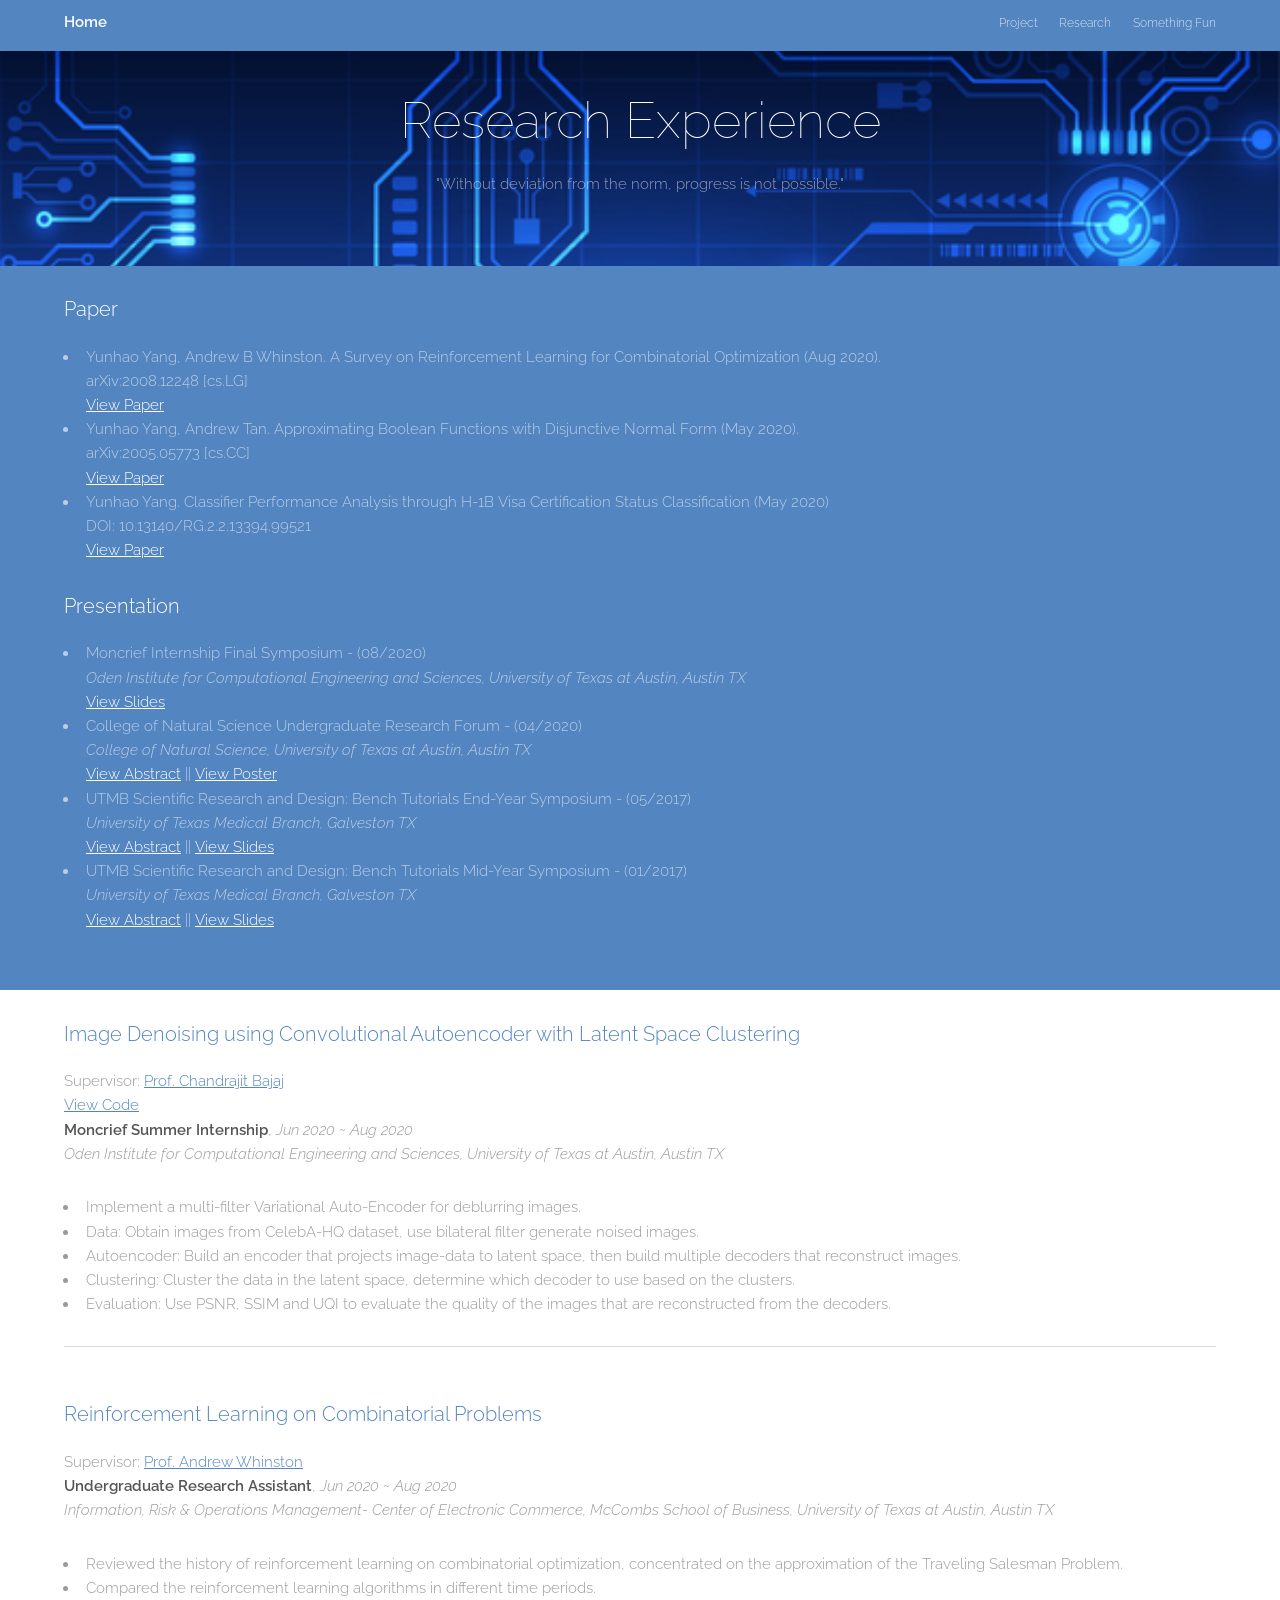
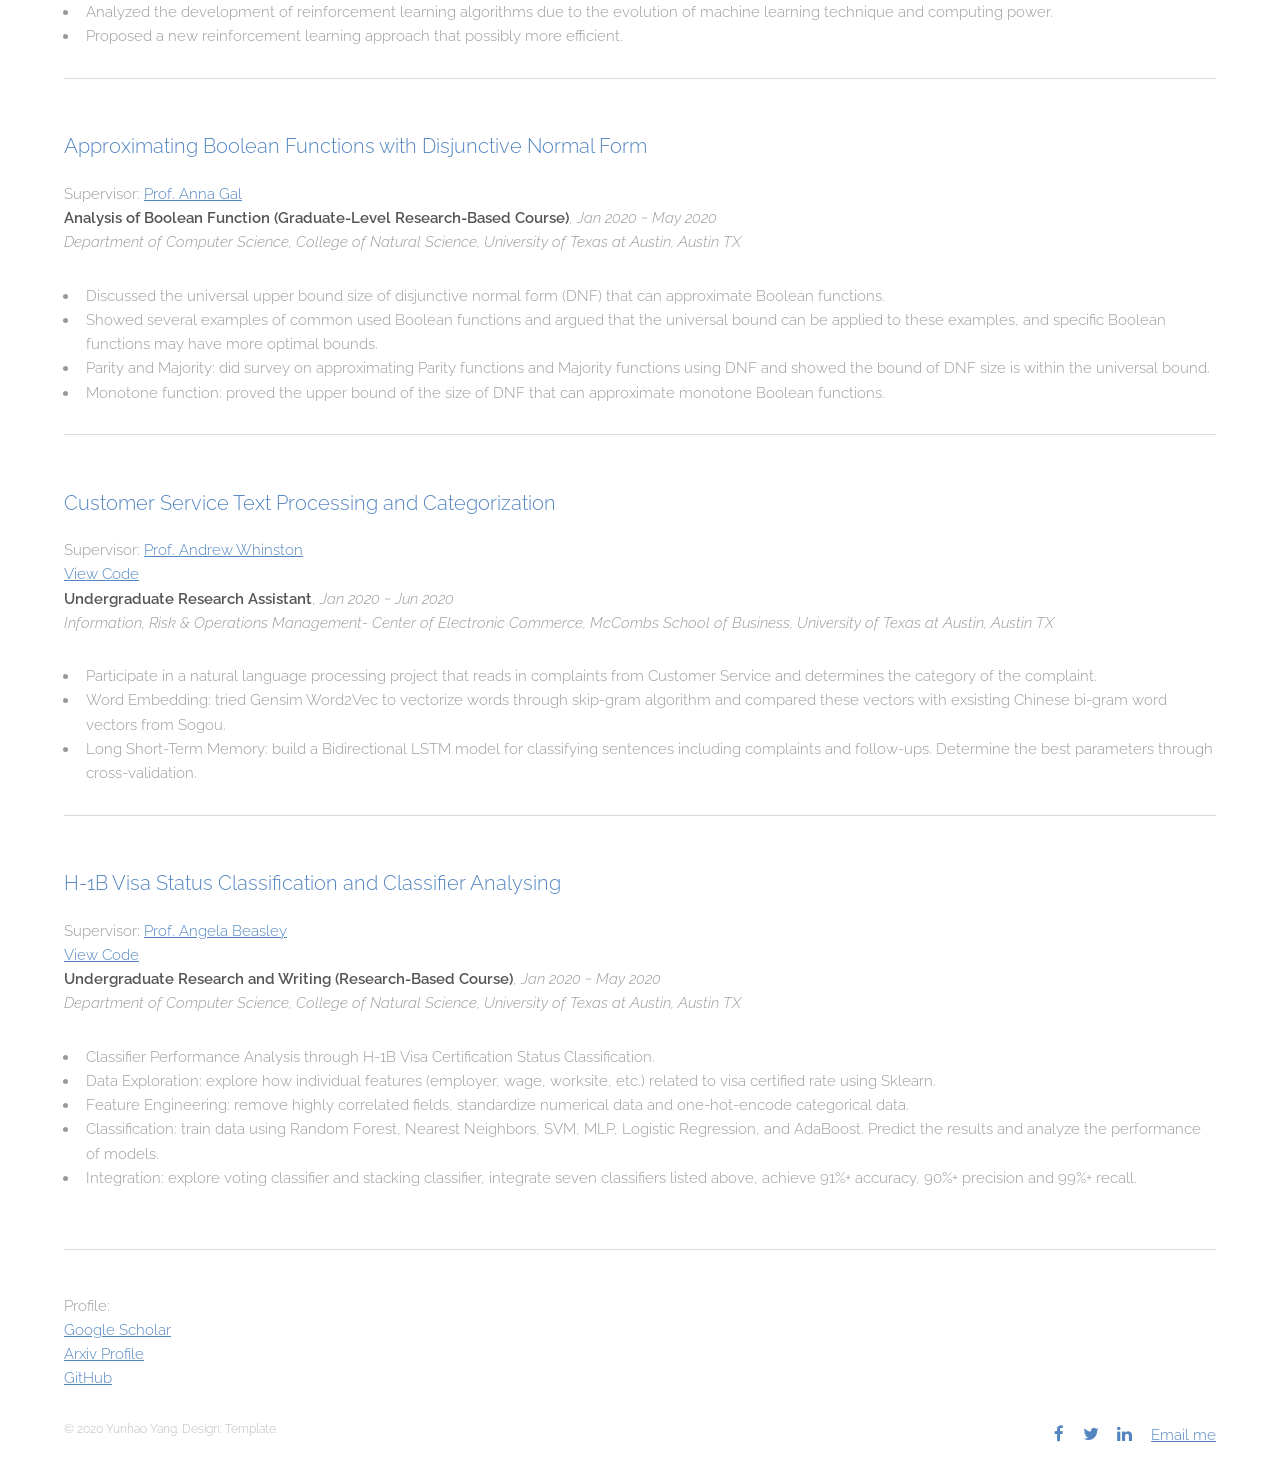
==== commit dfbe934d: "paper" ====
--- a/page 2.html
+++ b/page 2.html
@@ -41,12 +41,13 @@
 							<ul>
 							<li>Yunhao Yang, Andrew B Whinston. A Survey on Reinforcement Learning for Combinatorial Optimization (Aug 2020). 
 								<br>arXiv:2008.12248 [cs.LG]
-								<br><a href="https://arxiv.org/abs/2008.12248" target="_blank">View Paper</a>
+								<br><a href="https://arxiv.org/abs/2008.12248" target="_blank" style="color:white;">View Paper</a>
 							<li>Yunhao Yang, Andrew Tan. Approximating Boolean Functions with Disjunctive Normal Form (May 2020).
 								<br>arXiv:2005.05773 [cs.CC]
-								<br><a href="https://arxiv.org/abs/2005.05773" target="_blank">View Paper</a>
+								<br><a href="https://arxiv.org/abs/2005.05773" target="_blank" style="color:white;">View Paper</a>
 							<li>Yunhao Yang. Classifier Performance Analysis through H-1B Visa Certification Status Classification (May 2020)
-								<br><a href="https://www.academia.edu/42944764/Classifier_Performance_Analysis_through_H-1B_Visa_Certification_Status_Classification" target="_blank">View Paper</a>
+								<br>DOI: 10.13140/RG.2.2.13394.99521
+								<br><a href="https://www.researchgate.net/publication/344346701" target="_blank" style="color:white;">View Paper</a>
 							</ul>
 					</article>
 
@@ -75,9 +76,9 @@
 				<div class="inner">
 
 					<h3>Image Denoising using Convolutional Autoencoder with Latent Space Clustering</h3>
-					<p>Supervisor: <a href="https://www.cs.utexas.edu/~bajaj/cvc/index.shtml">Prof. Chandrajit Bajaj</a></p>
-					<a href="https://github.com/yunhaoyang234/autoencoder-clustering" target="_blank">View Code</a>
-					<p><b>Moncrief Summer Internship</b>, <i>Jun 2020 ~ Aug 2020</i><br><i>Oden Institute for Computational Engineering and Sciences, University of Texas at Austin, Austin TX</i>
+					<p>Supervisor: <a href="https://www.cs.utexas.edu/~bajaj/cvc/index.shtml">Prof. Chandrajit Bajaj</a><br>
+					<a href="https://github.com/yunhaoyang234/autoencoder-clustering" target="_blank">View Code</a><br>
+					<b>Moncrief Summer Internship</b>, <i>Jun 2020 ~ Aug 2020</i><br><i>Oden Institute for Computational Engineering and Sciences, University of Texas at Austin, Austin TX</i>
 
 						<ul><li>Implement a multi-filter Variational Auto-Encoder for deblurring images.
 
@@ -93,9 +94,8 @@
 					<br>
 
 					<h3>Reinforcement Learning on Combinatorial Problems</h3>
-					<p>Supervisor: <a href="https://scholar.google.com/citations?hl=en&user=MFPuyXMAAAAJ&view_op=list_works&sortby=pubdate">Prof. Andrew Whinston</a></p>
-					<a href="https://papers.ssrn.com/sol3/papers.cfm?abstract_id=3669808" target="_blank">View Paper</a>
-					<p><b>Undergraduate Research Assistant</b>, <i>Jun 2020 ~ Aug 2020</i><br><i>Information, Risk & Operations Management- Center of Electronic Commerce, McCombs School of Business, University of Texas at Austin, Austin TX</i>
+					<p>Supervisor: <a href="https://scholar.google.com/citations?hl=en&user=MFPuyXMAAAAJ&view_op=list_works&sortby=pubdate">Prof. Andrew Whinston</a><br>
+					<b>Undergraduate Research Assistant</b>, <i>Jun 2020 ~ Aug 2020</i><br><i>Information, Risk & Operations Management- Center of Electronic Commerce, McCombs School of Business, University of Texas at Austin, Austin TX</i>
 
 						<ul><li>Reviewed the history of reinforcement learning on combinatorial optimization, concentrated on the approximation of the Traveling Salesman Problem.
 
@@ -109,9 +109,8 @@
 					<br>
 
 					<h3>Approximating Boolean Functions with Disjunctive Normal Form</h3>
-					<p>Supervisor: <a href="https://www.cs.utexas.edu/~panni/">Prof. Anna Gal</a></p>
-					<a href="https://arxiv.org/pdf/2005.05773.pdf">View Paper</a>
-					<p><b>Analysis of Boolean Function (Graduate-Level Research-Based Course)</b>, <i>Jan 2020 ~ May 2020</i><br><i>Department of Computer Science, College of Natural Science, University of Texas at Austin, Austin TX</i>
+					<p>Supervisor: <a href="https://www.cs.utexas.edu/~panni/">Prof. Anna Gal</a><br>
+					<b>Analysis of Boolean Function (Graduate-Level Research-Based Course)</b>, <i>Jan 2020 ~ May 2020</i><br><i>Department of Computer Science, College of Natural Science, University of Texas at Austin, Austin TX</i>
 
 						<ul><li>Discussed the universal upper bound size of disjunctive normal form (DNF) that can approximate Boolean functions. 
 
@@ -125,9 +124,9 @@
 					<br>
 
 					<h3>Customer Service Text Processing and Categorization</h3>
-					<p>Supervisor: <a href="https://scholar.google.com/citations?hl=en&user=MFPuyXMAAAAJ&view_op=list_works&sortby=pubdate">Prof. Andrew Whinston</a></p>
-					<a href="https://github.com/yunhaoyang234/text-classification" target="_blank">View Code</a>
-					<p><b>Undergraduate Research Assistant</b>, <i>Jan 2020 ~ Jun 2020</i><br><i>Information, Risk & Operations Management- Center of Electronic Commerce, McCombs School of Business, University of Texas at Austin, Austin TX</i>
+					<p>Supervisor: <a href="https://scholar.google.com/citations?hl=en&user=MFPuyXMAAAAJ&view_op=list_works&sortby=pubdate">Prof. Andrew Whinston</a><br>
+					<a href="https://github.com/yunhaoyang234/text-classification" target="_blank">View Code</a><br>
+					<b>Undergraduate Research Assistant</b>, <i>Jan 2020 ~ Jun 2020</i><br><i>Information, Risk & Operations Management- Center of Electronic Commerce, McCombs School of Business, University of Texas at Austin, Austin TX</i>
 
 						<ul><li>Participate in a natural language processing project that reads in complaints from Customer Service and determines the category of the complaint.
 
@@ -140,9 +139,9 @@
 					<br>
 			
 					<h3>H-1B Visa Status Classification and Classifier Analysing</h3>
-					<p>Supervisor: <a href="https://www.cs.utexas.edu/~beasley/index.html">Prof. Angela Beasley</a></p>
-					<a href="https://github.com/yunhaoyang234/H-1B_Data_Mining" target="_blank">View Code</a> || <a href="https://www.academia.edu/42944764/Classifier_Performance_Analysis_through_H-1B_Visa_Certification_Status_Classification" target="_blank">View Paper</a>
-					<p><b>Undergraduate Research and Writing (Research-Based Course)</b>, <i>Jan 2020 ~ May 2020</i><br><i>Department of Computer Science, College of Natural Science, University of Texas at Austin, Austin TX</i>
+					<p>Supervisor: <a href="https://www.cs.utexas.edu/~beasley/index.html">Prof. Angela Beasley</a><br>
+					<a href="https://github.com/yunhaoyang234/H-1B_Data_Mining" target="_blank">View Code</a>
+					<br><b>Undergraduate Research and Writing (Research-Based Course)</b>, <i>Jan 2020 ~ May 2020</i><br><i>Department of Computer Science, College of Natural Science, University of Texas at Austin, Austin TX</i>
 
 					<ul><li>Classifier Performance Analysis through H-1B Visa Certification Status Classification.
 					<br><li>Data Exploration: explore how individual features (employer, wage, worksite, etc.) related to visa certified rate using Sklearn.
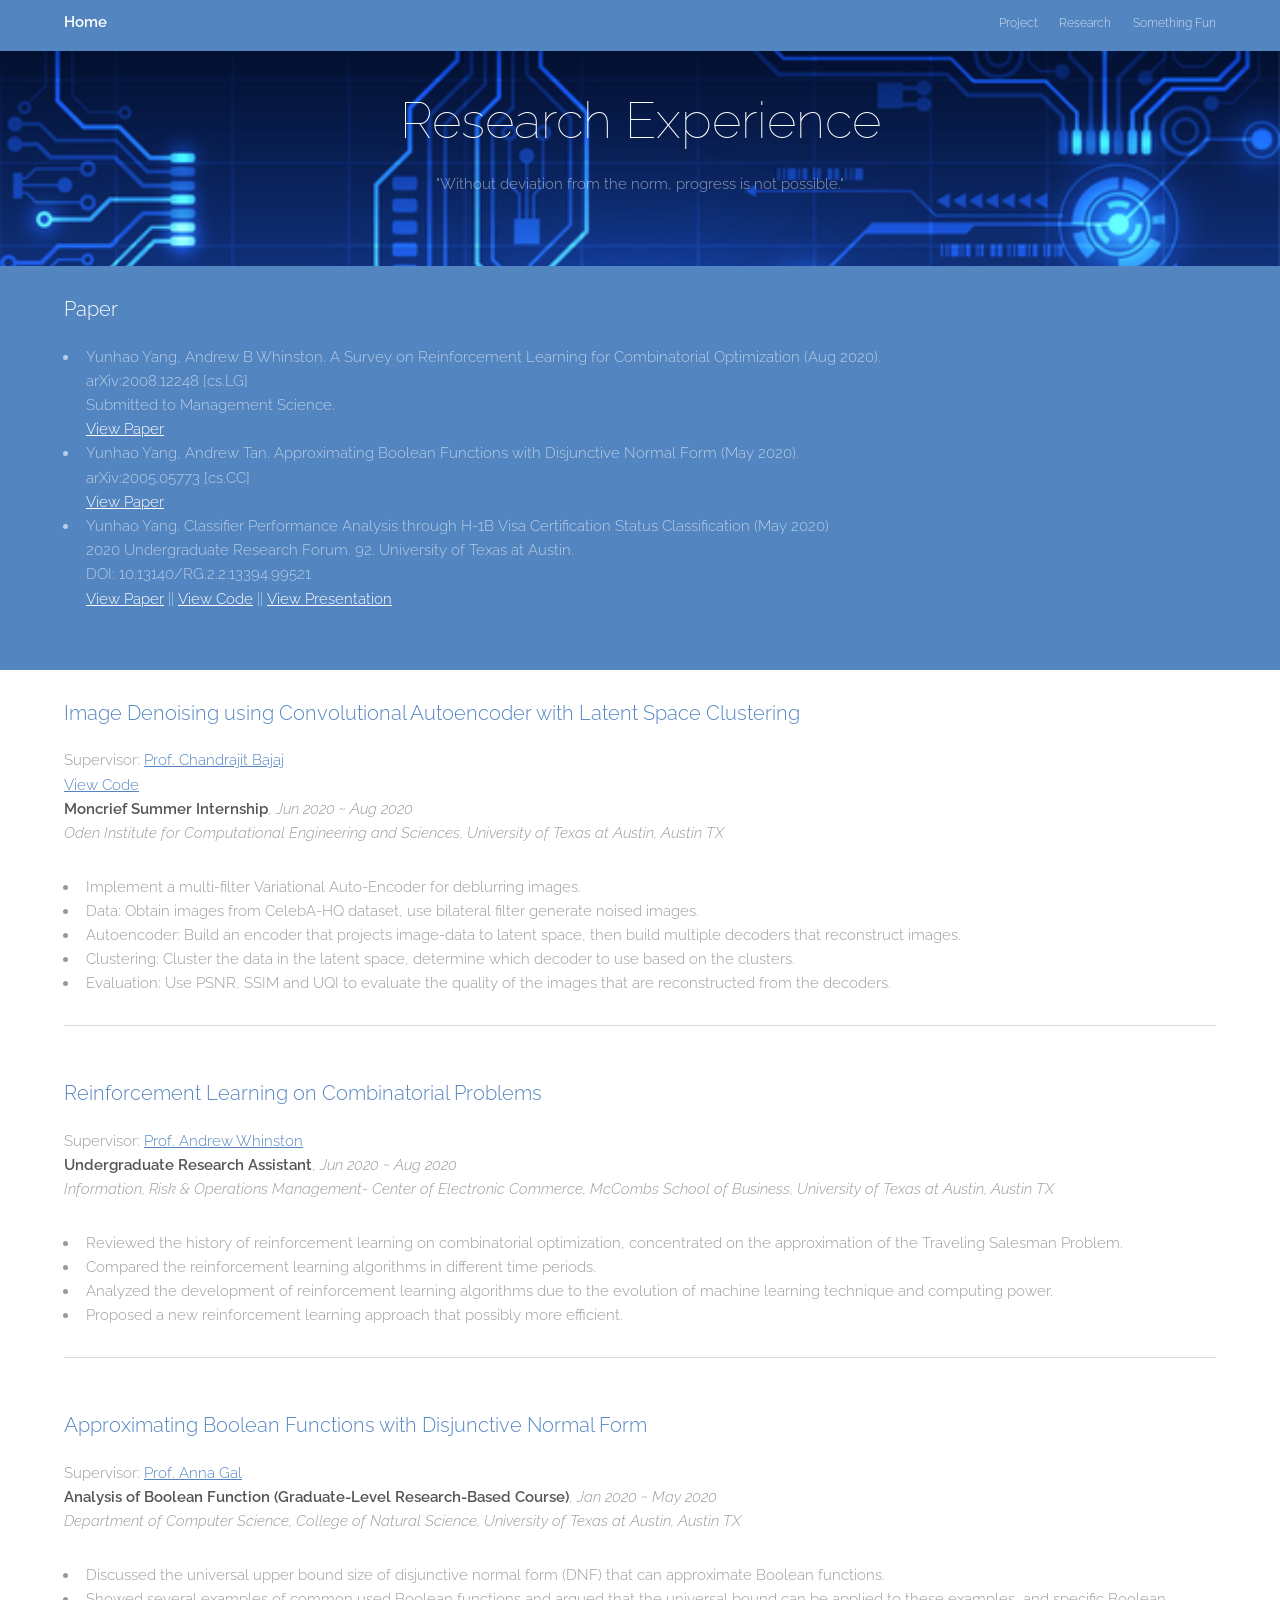
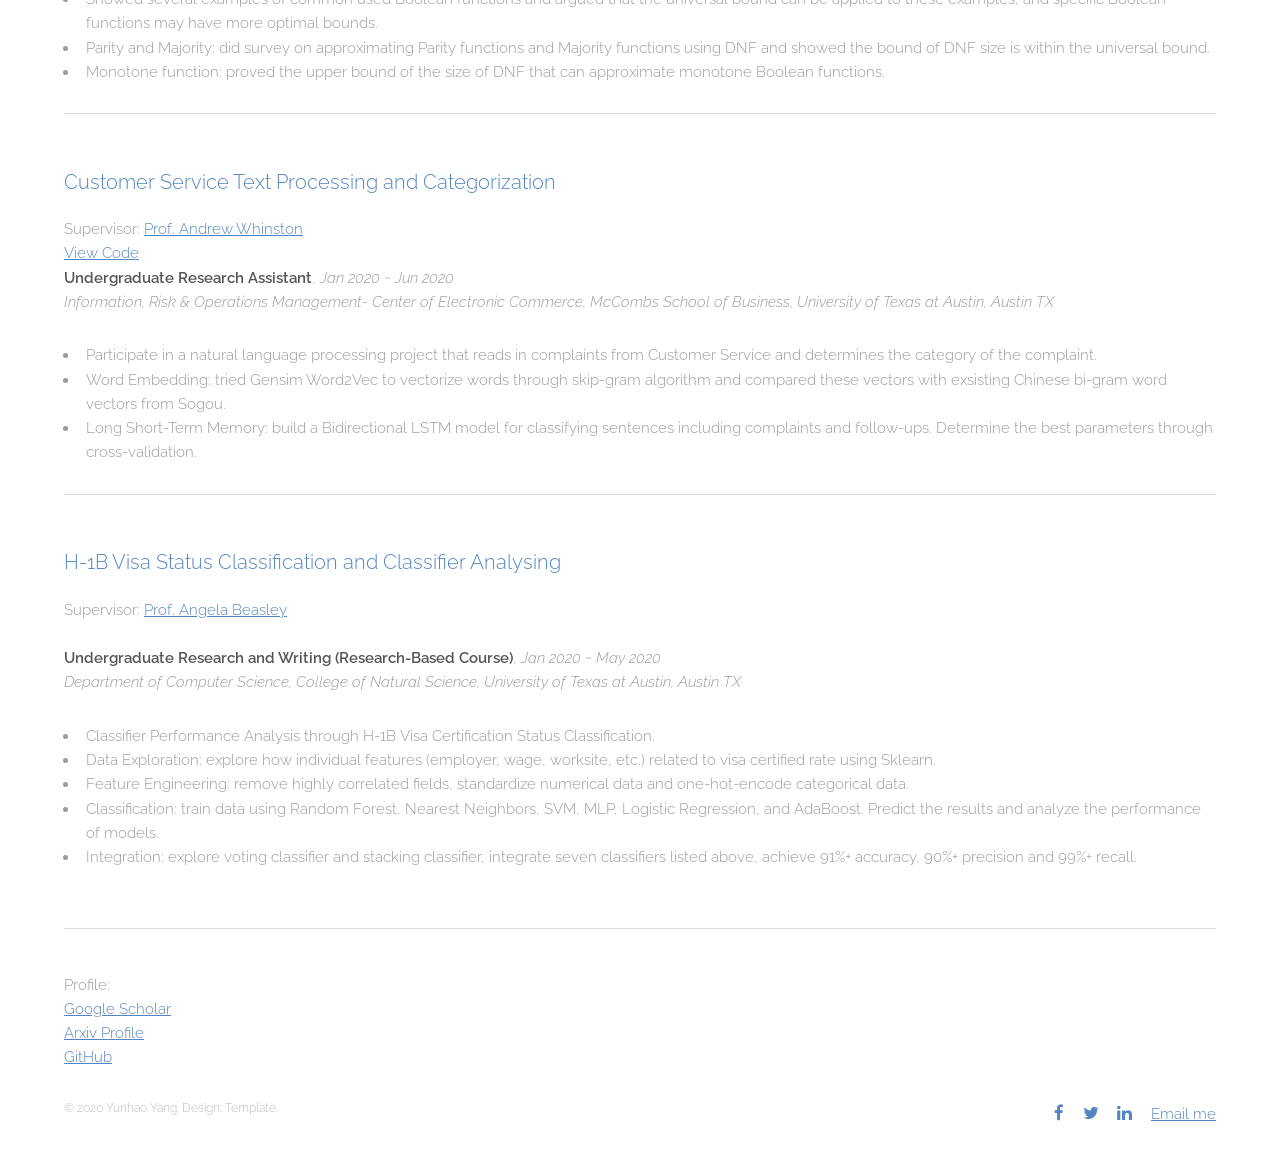
==== commit b2205418: "home" ====
--- a/page 2.html
+++ b/page 2.html
@@ -41,17 +41,19 @@
 							<ul>
 							<li>Yunhao Yang, Andrew B Whinston. A Survey on Reinforcement Learning for Combinatorial Optimization (Aug 2020). 
 								<br>arXiv:2008.12248 [cs.LG]
+								<br>Submitted to Management Science.
 								<br><a href="https://arxiv.org/abs/2008.12248" target="_blank" style="color:white;">View Paper</a>
 							<li>Yunhao Yang, Andrew Tan. Approximating Boolean Functions with Disjunctive Normal Form (May 2020).
 								<br>arXiv:2005.05773 [cs.CC]
 								<br><a href="https://arxiv.org/abs/2005.05773" target="_blank" style="color:white;">View Paper</a>
 							<li>Yunhao Yang. Classifier Performance Analysis through H-1B Visa Certification Status Classification (May 2020)
+								<br>2020 Undergraduate Research Forum. 92. University of Texas at Austin.
 								<br>DOI: 10.13140/RG.2.2.13394.99521
-								<br><a href="https://www.researchgate.net/publication/344346701" target="_blank" style="color:white;">View Paper</a>
+								<br><a href="https://www.researchgate.net/publication/344346701_Classifier_Performance_Analysis_through_H-1B_Visa_Certification_Status_Classification" target="_blank" style="color:white;">View Paper</a> || <a href="https://github.com/yunhaoyang234/H-1B_Data_Mining" target="_blank" style="color:white;">View Code</a> || <a href="https://yunhaoyang234.github.io/H1b%20Poster%20Presentation.pdf" target="_blank" style="color:white;">View Presentation</a>
 							</ul>
 					</article>
 
-					<article>
+					<!-- <article>
 							<header>
 								<h3>Presentation</h3>
 							</header>
@@ -68,7 +70,7 @@
 							<li>UTMB Scientific Research and Design: Bench Tutorials Mid-Year Symposium - (01/2017) <br> <i>University of Texas Medical Branch, Galveston TX</i>
 							<br><a href="https://yunhaoyang234.github.io/Yunhao%20abstract%201-12.pdf" target="_blank" style="color:white;">View Abstract</a> || <a href="https://yunhaoyang234.github.io/Yunhao's%20presentation.pdf" target="_blank" style="color:white;">View Slides</a>
 							</ul>
-					</article>
+					</article> -->
 				</div>
 			</section>
 
@@ -140,7 +142,6 @@
 			
 					<h3>H-1B Visa Status Classification and Classifier Analysing</h3>
 					<p>Supervisor: <a href="https://www.cs.utexas.edu/~beasley/index.html">Prof. Angela Beasley</a><br>
-					<a href="https://github.com/yunhaoyang234/H-1B_Data_Mining" target="_blank">View Code</a>
 					<br><b>Undergraduate Research and Writing (Research-Based Course)</b>, <i>Jan 2020 ~ May 2020</i><br><i>Department of Computer Science, College of Natural Science, University of Texas at Austin, Austin TX</i>
 
 					<ul><li>Classifier Performance Analysis through H-1B Visa Certification Status Classification.
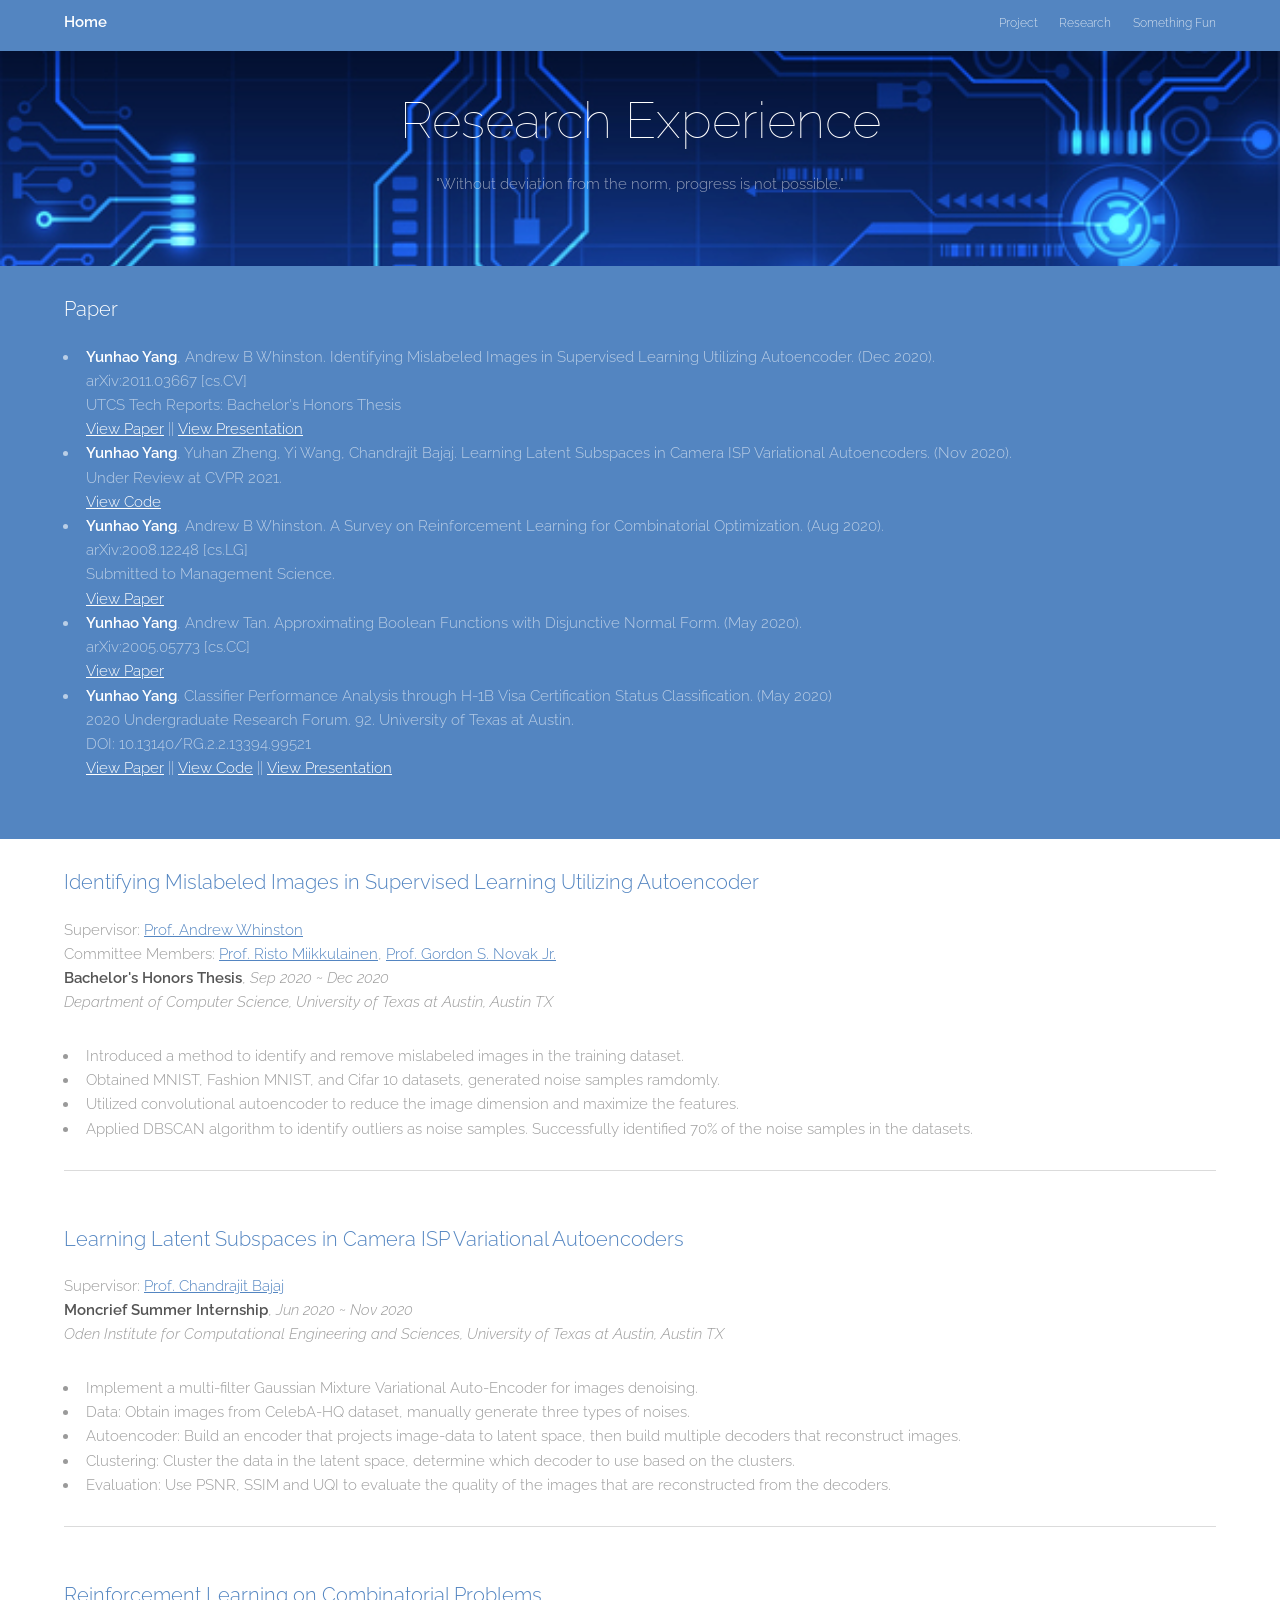
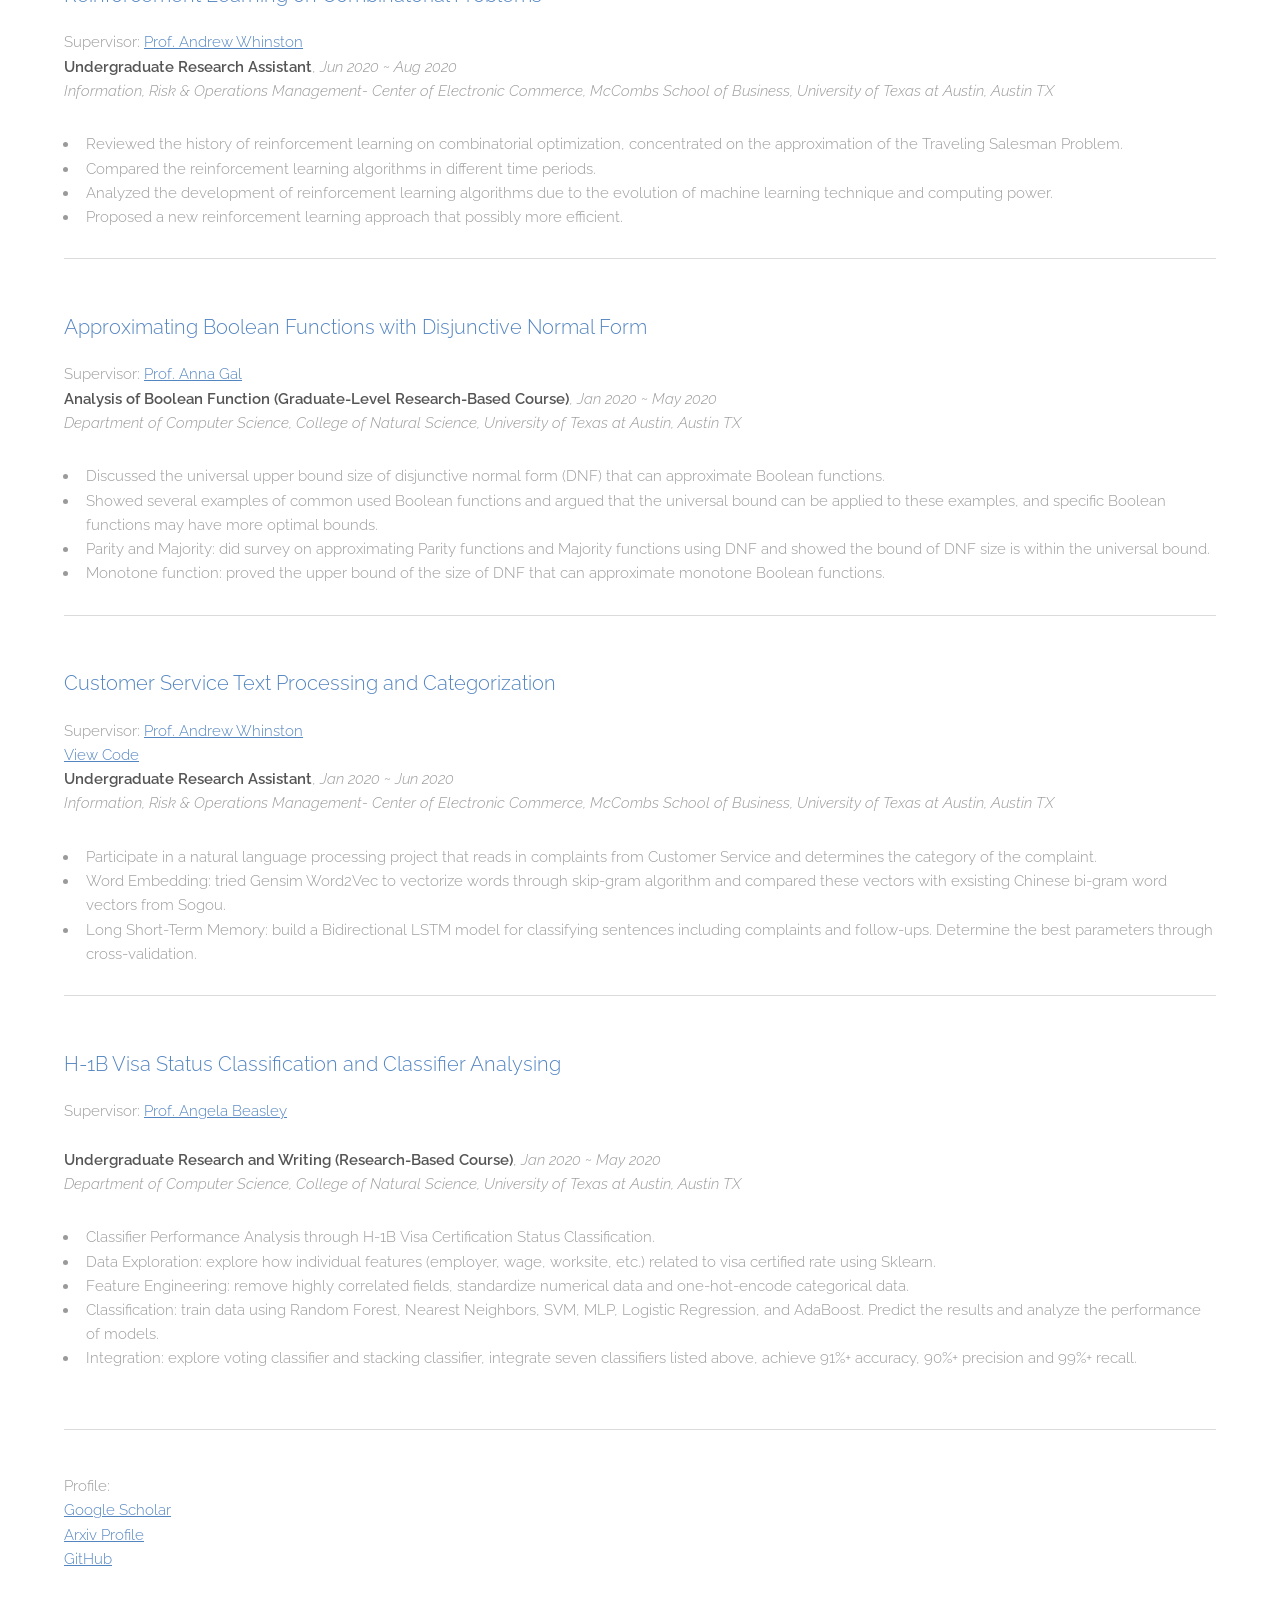
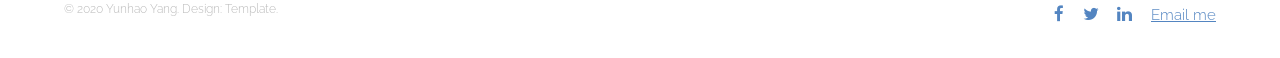
==== commit 1fc538b4: "updatae" ====
--- a/page 2.html
+++ b/page 2.html
@@ -39,14 +39,25 @@
 								<h3>Paper</h3>
 							</header>
 							<ul>
-							<li>Yunhao Yang, Andrew B Whinston. A Survey on Reinforcement Learning for Combinatorial Optimization (Aug 2020). 
+
+							<li><b style="color:white;">Yunhao Yang</b>, Andrew B Whinston. Identifying Mislabeled Images in Supervised Learning Utilizing Autoencoder. (Dec 2020). 
+								<br>arXiv:2011.03667 [cs.CV]
+								<br>UTCS Tech Reports: Bachelor's Honors Thesis
+								<br><a href="https://apps.cs.utexas.edu/apps/tech-reports/195039" target="_blank" style="color:white;">View Paper</a> 
+								|| <a href="https://docs.google.com/presentation/d/1t23bebIQBHhNc65_VdKi3HXGEvXva-GdLOhDjHZ_y2s/edit?usp=sharing" target="_blank" style="color:white;">View Presentation</a>
+
+							<li><b style="color:white;">Yunhao Yang</b>, Yuhan Zheng, Yi Wang, Chandrajit Bajaj. Learning Latent Subspaces in Camera ISP Variational Autoencoders. (Nov 2020). 
+								<br>Under Review at CVPR 2021.
+								<br><a href="https://github.com/yunhaoyang234/Patch-Subspace-Variational-Autoencoder" target="_blank" style="color:white;">View Code</a><br>
+
+							<li><b style="color:white;">Yunhao Yang</b>, Andrew B Whinston. A Survey on Reinforcement Learning for Combinatorial Optimization. (Aug 2020). 
 								<br>arXiv:2008.12248 [cs.LG]
 								<br>Submitted to Management Science.
 								<br><a href="https://arxiv.org/abs/2008.12248" target="_blank" style="color:white;">View Paper</a>
-							<li>Yunhao Yang, Andrew Tan. Approximating Boolean Functions with Disjunctive Normal Form (May 2020).
+							<li><b style="color:white;">Yunhao Yang</b>, Andrew Tan. Approximating Boolean Functions with Disjunctive Normal Form. (May 2020).
 								<br>arXiv:2005.05773 [cs.CC]
 								<br><a href="https://arxiv.org/abs/2005.05773" target="_blank" style="color:white;">View Paper</a>
-							<li>Yunhao Yang. Classifier Performance Analysis through H-1B Visa Certification Status Classification (May 2020)
+							<li><b style="color:white;">Yunhao Yang</b>. Classifier Performance Analysis through H-1B Visa Certification Status Classification. (May 2020)
 								<br>2020 Undergraduate Research Forum. 92. University of Texas at Austin.
 								<br>DOI: 10.13140/RG.2.2.13394.99521
 								<br><a href="https://www.researchgate.net/publication/344346701_Classifier_Performance_Analysis_through_H-1B_Visa_Certification_Status_Classification" target="_blank" style="color:white;">View Paper</a> || <a href="https://github.com/yunhaoyang234/H-1B_Data_Mining" target="_blank" style="color:white;">View Code</a> || <a href="https://yunhaoyang234.github.io/H1b%20Poster%20Presentation.pdf" target="_blank" style="color:white;">View Presentation</a>
@@ -77,14 +88,30 @@
 			<section class="wrapper">
 				<div class="inner">
 
-					<h3>Image Denoising using Convolutional Autoencoder with Latent Space Clustering</h3>
+					<h3>Identifying Mislabeled Images in Supervised Learning Utilizing Autoencoder</h3>
+					<p>Supervisor: <a href="https://www.mccombs.utexas.edu/Directory/Profiles/Whinston-Andrew">Prof. Andrew Whinston</a><br>
+					Committee Members: <a href="https://www.cs.utexas.edu/users/risto/">Prof. Risto Miikkulainen</a>, <a href="https://www.cs.utexas.edu/users/novak/">Prof. Gordon S. Novak Jr.</a><br>
+					<b>Bachelor's Honors Thesis</b>, <i>Sep 2020 ~ Dec 2020</i><br><i>Department of Computer Science, University of Texas at Austin, Austin TX</i>
+
+						<ul><li>Introduced a method to identify and remove mislabeled images in the training dataset.
+
+						<li>Obtained MNIST, Fashion MNIST, and Cifar 10 datasets, generated noise samples ramdomly.
+
+						<li>Utilized convolutional autoencoder to reduce the image dimension and maximize the features.
+
+						<li>Applied DBSCAN algorithm to identify outliers as noise samples. Successfully identified 70% of the noise samples in the datasets.</ul></p>
+
+					<hr></hr>	
+					<br>
+
+					<h3>Learning Latent Subspaces in Camera ISP Variational Autoencoders</h3>
 					<p>Supervisor: <a href="https://www.cs.utexas.edu/~bajaj/cvc/index.shtml">Prof. Chandrajit Bajaj</a><br>
-					<a href="https://github.com/yunhaoyang234/autoencoder-clustering" target="_blank">View Code</a><br>
-					<b>Moncrief Summer Internship</b>, <i>Jun 2020 ~ Aug 2020</i><br><i>Oden Institute for Computational Engineering and Sciences, University of Texas at Austin, Austin TX</i>
-
-						<ul><li>Implement a multi-filter Variational Auto-Encoder for deblurring images.
-
-						<li>Data: Obtain images from CelebA-HQ dataset, use bilateral filter generate noised images.
+					
+					<b>Moncrief Summer Internship</b>, <i>Jun 2020 ~ Nov 2020</i><br><i>Oden Institute for Computational Engineering and Sciences, University of Texas at Austin, Austin TX</i>
+
+						<ul><li>Implement a multi-filter Gaussian Mixture Variational Auto-Encoder for images denoising.
+
+						<li>Data: Obtain images from CelebA-HQ dataset, manually generate three types of noises.
 
 						<li>Autoencoder: Build an encoder that projects image-data to latent space, then build multiple decoders that reconstruct images.
 
@@ -96,7 +123,7 @@
 					<br>
 
 					<h3>Reinforcement Learning on Combinatorial Problems</h3>
-					<p>Supervisor: <a href="https://scholar.google.com/citations?hl=en&user=MFPuyXMAAAAJ&view_op=list_works&sortby=pubdate">Prof. Andrew Whinston</a><br>
+					<p>Supervisor: <a href="https://www.mccombs.utexas.edu/Directory/Profiles/Whinston-Andrew">Prof. Andrew Whinston</a><br>
 					<b>Undergraduate Research Assistant</b>, <i>Jun 2020 ~ Aug 2020</i><br><i>Information, Risk & Operations Management- Center of Electronic Commerce, McCombs School of Business, University of Texas at Austin, Austin TX</i>
 
 						<ul><li>Reviewed the history of reinforcement learning on combinatorial optimization, concentrated on the approximation of the Traveling Salesman Problem.
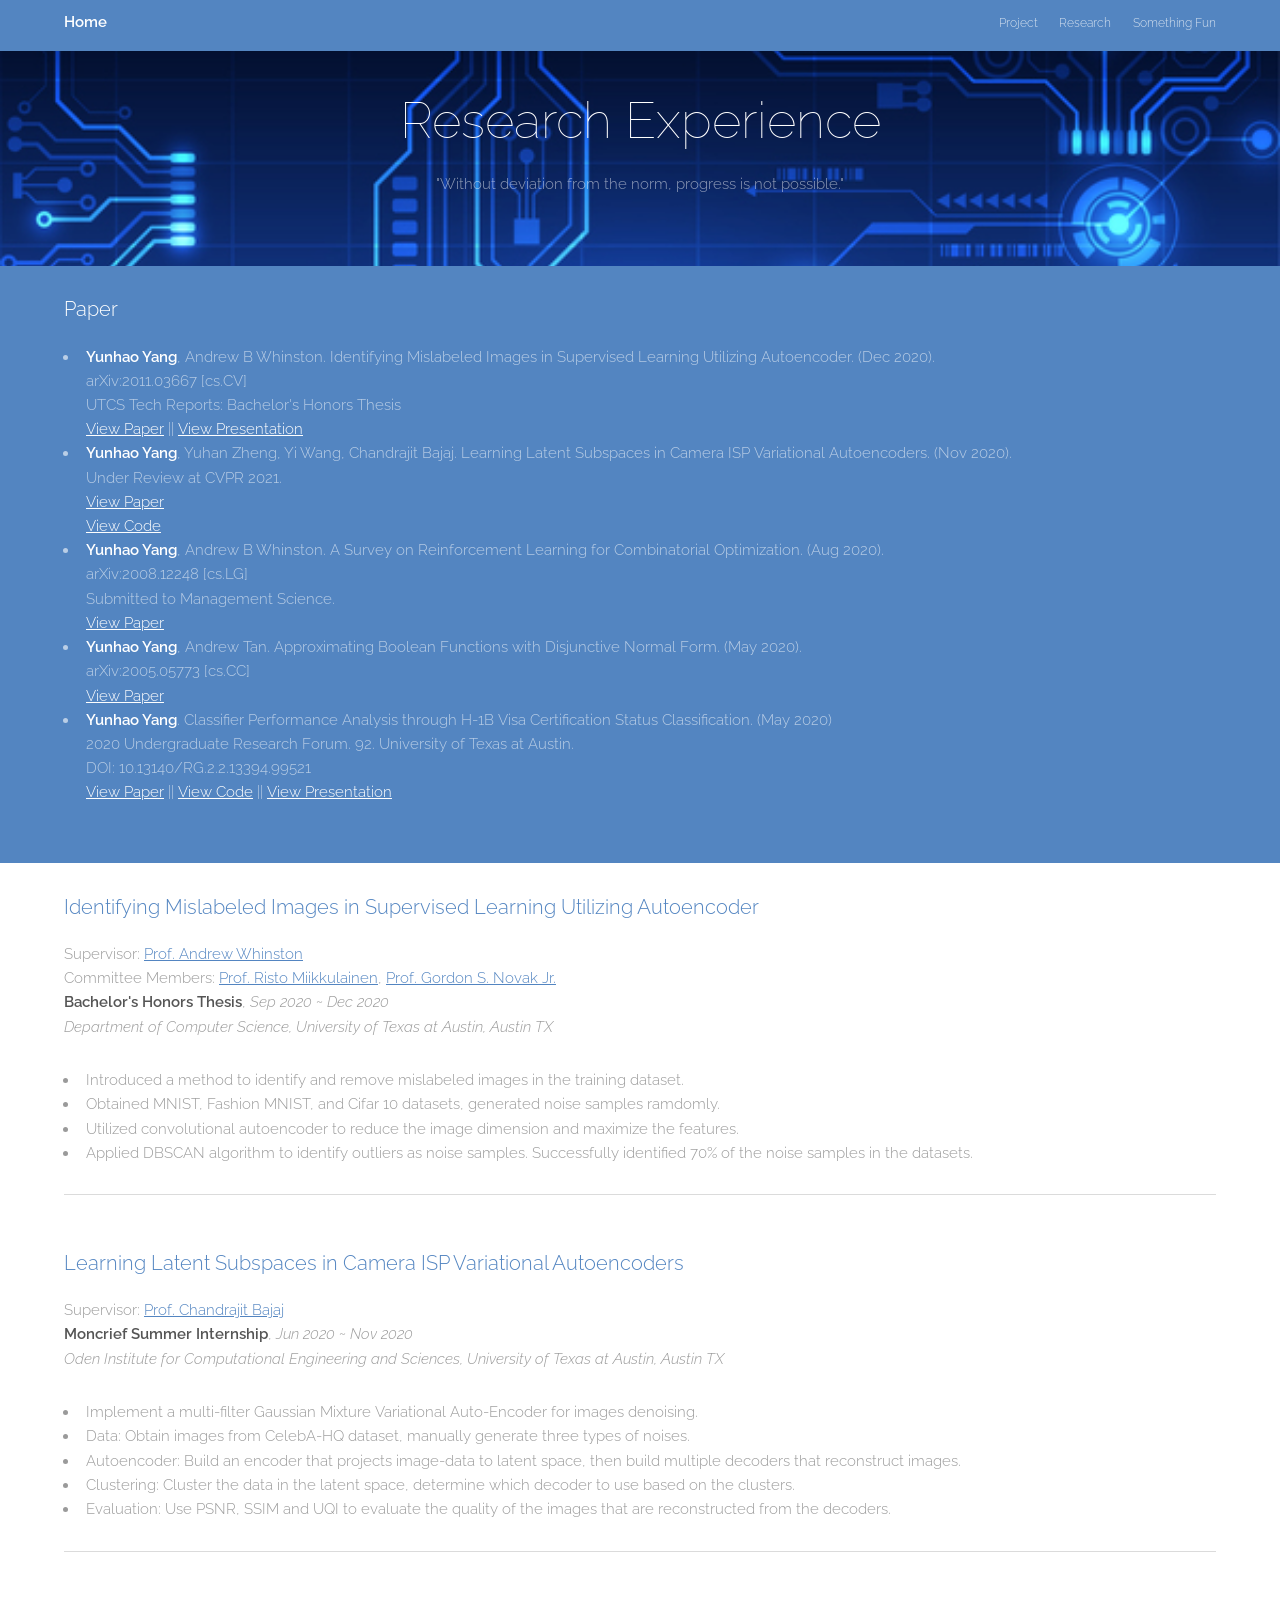
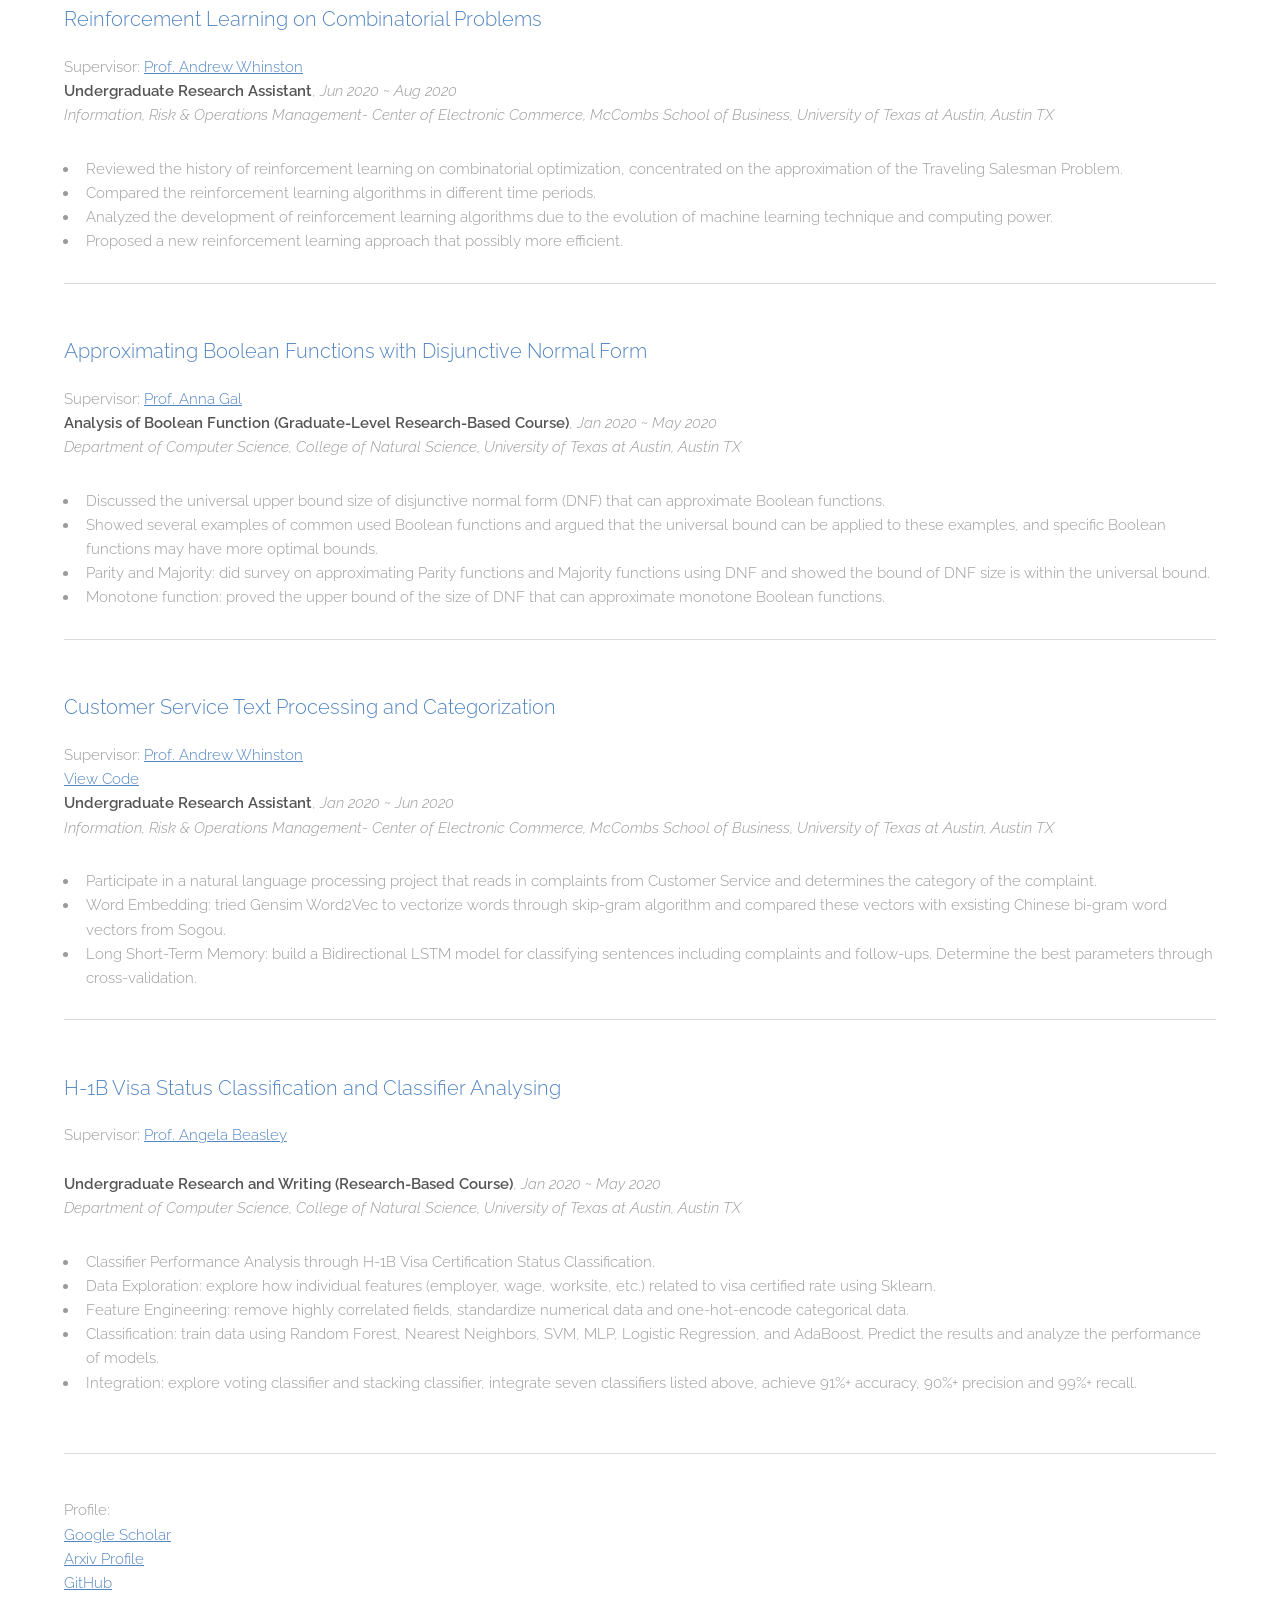
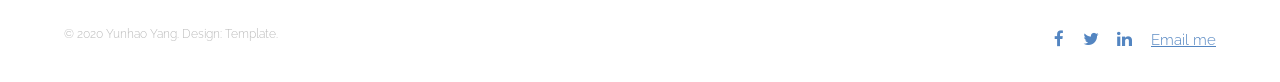
==== commit 829911d6: "add paper" ====
--- a/page 2.html
+++ b/page 2.html
@@ -48,6 +48,7 @@
 
 							<li><b style="color:white;">Yunhao Yang</b>, Yuhan Zheng, Yi Wang, Chandrajit Bajaj. Learning Latent Subspaces in Camera ISP Variational Autoencoders. (Nov 2020). 
 								<br>Under Review at CVPR 2021.
+								<br><a href="https://github.com/yunhaoyang234/yunhaoyang234.github.io/blob/master/CVPR_2021_patch_clustering_image_processing.pdf" target="_blank" style="color:white;">View Paper</a> 
 								<br><a href="https://github.com/yunhaoyang234/Patch-Subspace-Variational-Autoencoder" target="_blank" style="color:white;">View Code</a><br>
 
 							<li><b style="color:white;">Yunhao Yang</b>, Andrew B Whinston. A Survey on Reinforcement Learning for Combinatorial Optimization. (Aug 2020). 
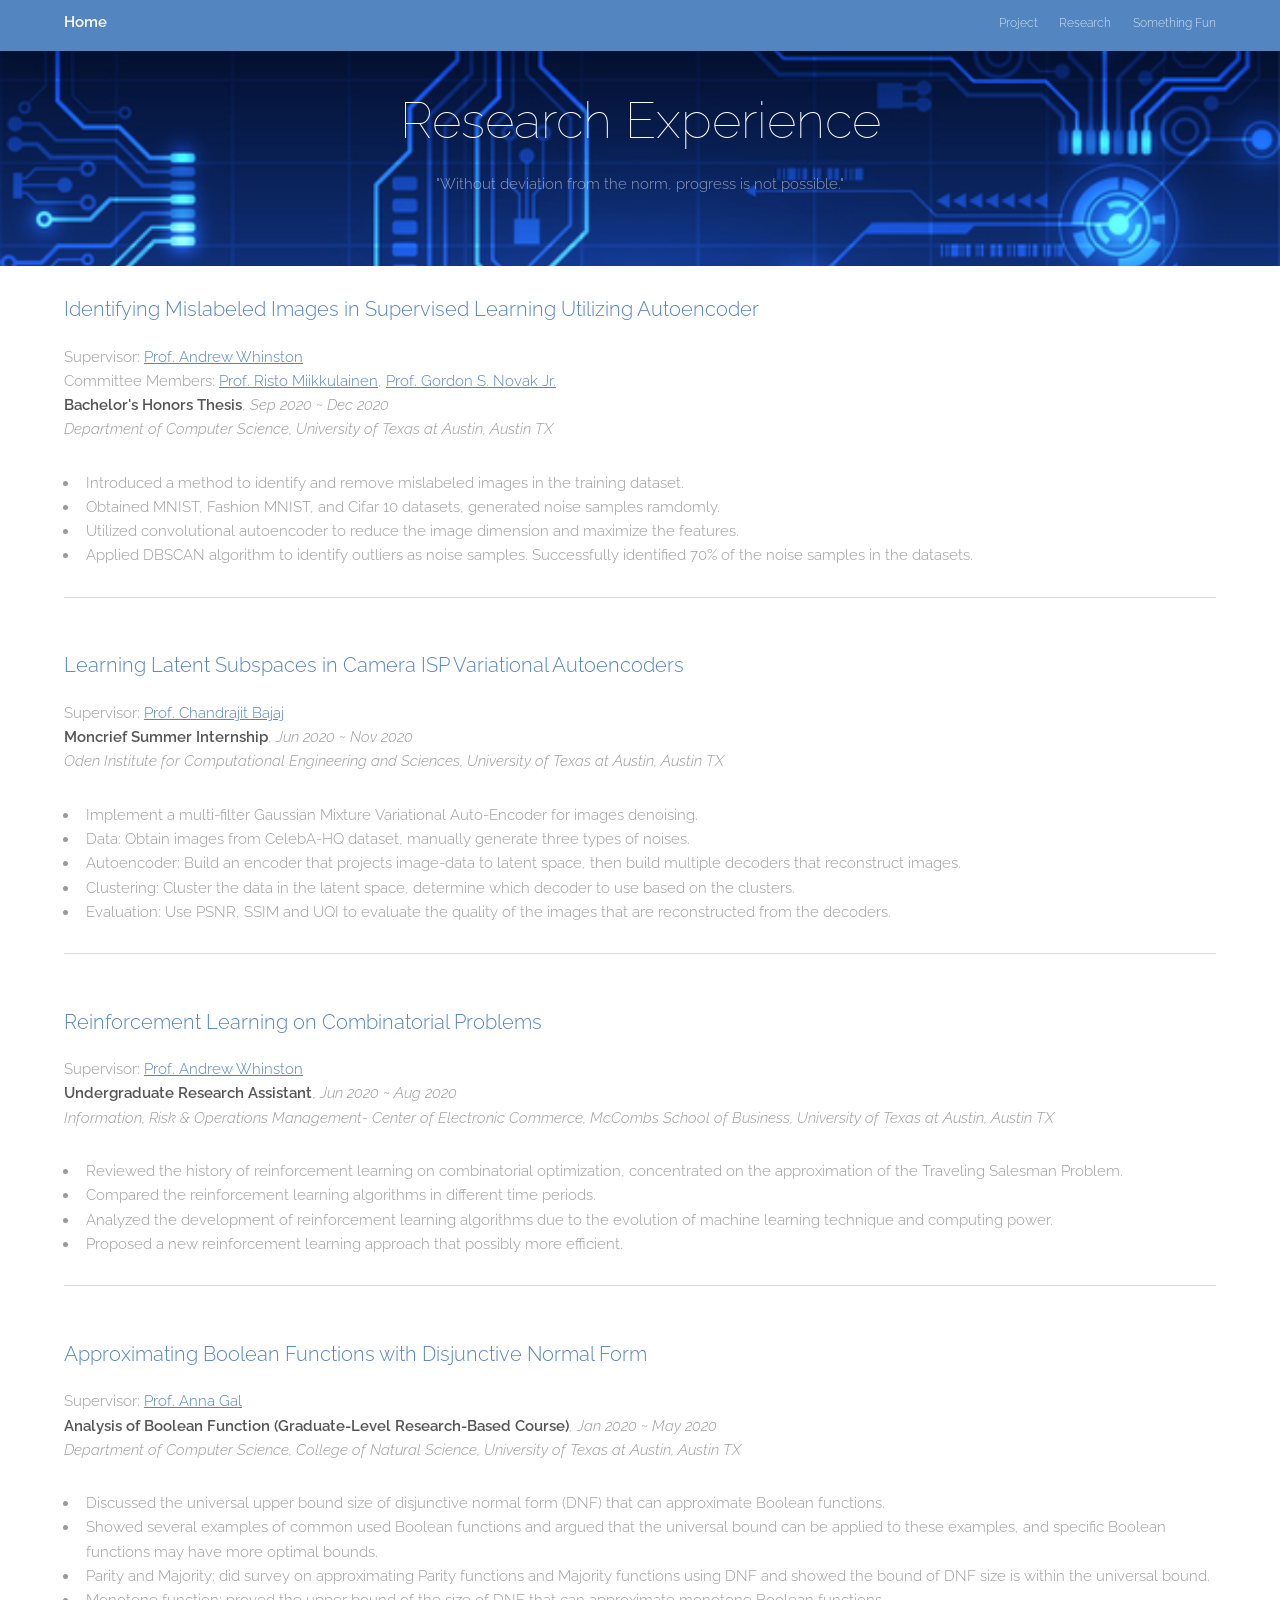
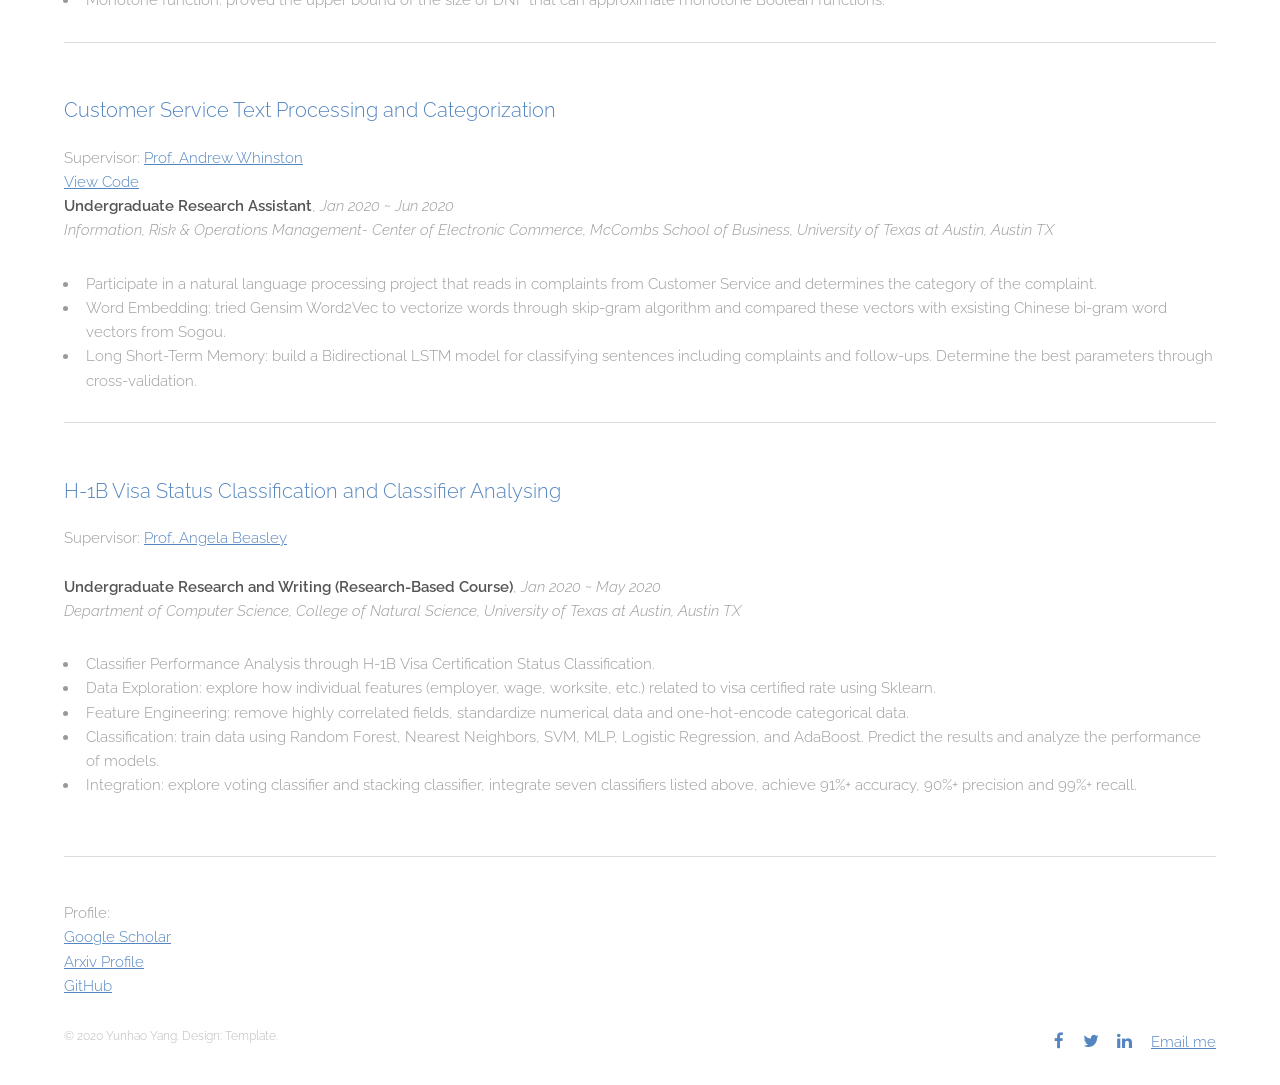
==== commit c9456eb6: "update" ====
--- a/page 2.html
+++ b/page 2.html
@@ -30,60 +30,6 @@
 			<section id="banner2">
 				<h1>Research Experience</h1>
 				<p>"Without deviation from the norm, progress is not possible."</p>
-			</section>
-
-			<section id="one" class="wrapper style1 special">
-				<div class="inner">
-					<article>
-							<header>
-								<h3>Paper</h3>
-							</header>
-							<ul>
-
-							<li><b style="color:white;">Yunhao Yang</b>, Andrew B Whinston. Identifying Mislabeled Images in Supervised Learning Utilizing Autoencoder. (Dec 2020). 
-								<br>arXiv:2011.03667 [cs.CV]
-								<br>UTCS Tech Reports: Bachelor's Honors Thesis
-								<br><a href="https://apps.cs.utexas.edu/apps/tech-reports/195039" target="_blank" style="color:white;">View Paper</a> 
-								|| <a href="https://docs.google.com/presentation/d/1t23bebIQBHhNc65_VdKi3HXGEvXva-GdLOhDjHZ_y2s/edit?usp=sharing" target="_blank" style="color:white;">View Presentation</a>
-
-							<li><b style="color:white;">Yunhao Yang</b>, Yuhan Zheng, Yi Wang, Chandrajit Bajaj. Learning Latent Subspaces in Camera ISP Variational Autoencoders. (Nov 2020). 
-								<br>Under Review at CVPR 2021.
-								<br><a href="https://github.com/yunhaoyang234/yunhaoyang234.github.io/blob/master/CVPR_2021_patch_clustering_image_processing.pdf" target="_blank" style="color:white;">View Paper</a> 
-								<br><a href="https://github.com/yunhaoyang234/Patch-Subspace-Variational-Autoencoder" target="_blank" style="color:white;">View Code</a><br>
-
-							<li><b style="color:white;">Yunhao Yang</b>, Andrew B Whinston. A Survey on Reinforcement Learning for Combinatorial Optimization. (Aug 2020). 
-								<br>arXiv:2008.12248 [cs.LG]
-								<br>Submitted to Management Science.
-								<br><a href="https://arxiv.org/abs/2008.12248" target="_blank" style="color:white;">View Paper</a>
-							<li><b style="color:white;">Yunhao Yang</b>, Andrew Tan. Approximating Boolean Functions with Disjunctive Normal Form. (May 2020).
-								<br>arXiv:2005.05773 [cs.CC]
-								<br><a href="https://arxiv.org/abs/2005.05773" target="_blank" style="color:white;">View Paper</a>
-							<li><b style="color:white;">Yunhao Yang</b>. Classifier Performance Analysis through H-1B Visa Certification Status Classification. (May 2020)
-								<br>2020 Undergraduate Research Forum. 92. University of Texas at Austin.
-								<br>DOI: 10.13140/RG.2.2.13394.99521
-								<br><a href="https://www.researchgate.net/publication/344346701_Classifier_Performance_Analysis_through_H-1B_Visa_Certification_Status_Classification" target="_blank" style="color:white;">View Paper</a> || <a href="https://github.com/yunhaoyang234/H-1B_Data_Mining" target="_blank" style="color:white;">View Code</a> || <a href="https://yunhaoyang234.github.io/H1b%20Poster%20Presentation.pdf" target="_blank" style="color:white;">View Presentation</a>
-							</ul>
-					</article>
-
-					<!-- <article>
-							<header>
-								<h3>Presentation</h3>
-							</header>
-							<ul>
-							<li>Moncrief Internship Final Symposium - (08/2020) <br> <i>Oden Institute for Computational Engineering and Sciences, University of Texas at Austin, Austin TX</i>
-							<br><a href="https://yunhaoyang234.github.io/Moncrief%20Intern%20Presentation.pdf" target="_blank" style="color:white;">View Slides</a>
-
-							<li>College of Natural Science Undergraduate Research Forum - (04/2020) <br> <i>College of Natural Science, University of Texas at Austin, Austin TX</i>
-							<br><a href="https://yunhaoyang234.github.io/URF_2020_abstract_book_PRESS%20(dragged).pdf" target="_blank" style="color:white;">View Abstract</a> || <a href="https://yunhaoyang234.github.io/H1b%20Poster%20Presentation.pdf" target="_blank" style="color:white;">View Poster</a>
-
-							<li>UTMB Scientific Research and Design: Bench Tutorials End-Year Symposium - (05/2017) <br> <i>University of Texas Medical Branch, Galveston TX</i>
-							<br><a href="https://yunhaoyang234.github.io/Yunhao%20abstract%205.19.pdf" target="_blank" style="color:white;">View Abstract</a> || <a href="https://yunhaoyang234.github.io/Yunhao%20ppt%205.19.pdf" target="_blank" style="color:white;">View Slides</a>
-
-							<li>UTMB Scientific Research and Design: Bench Tutorials Mid-Year Symposium - (01/2017) <br> <i>University of Texas Medical Branch, Galveston TX</i>
-							<br><a href="https://yunhaoyang234.github.io/Yunhao%20abstract%201-12.pdf" target="_blank" style="color:white;">View Abstract</a> || <a href="https://yunhaoyang234.github.io/Yunhao's%20presentation.pdf" target="_blank" style="color:white;">View Slides</a>
-							</ul>
-					</article> -->
-				</div>
 			</section>
 
 			<section class="wrapper">
--- a/assets/css/main.css
+++ b/assets/css/main.css
@@ -2258,6 +2258,11 @@
 
 		.image.round img {
 			border-radius: 100%;
+			width: 200px;
+			height: 200px;
+		}
+
+		.image.square img {
 			width: 200px;
 			height: 200px;
 		}
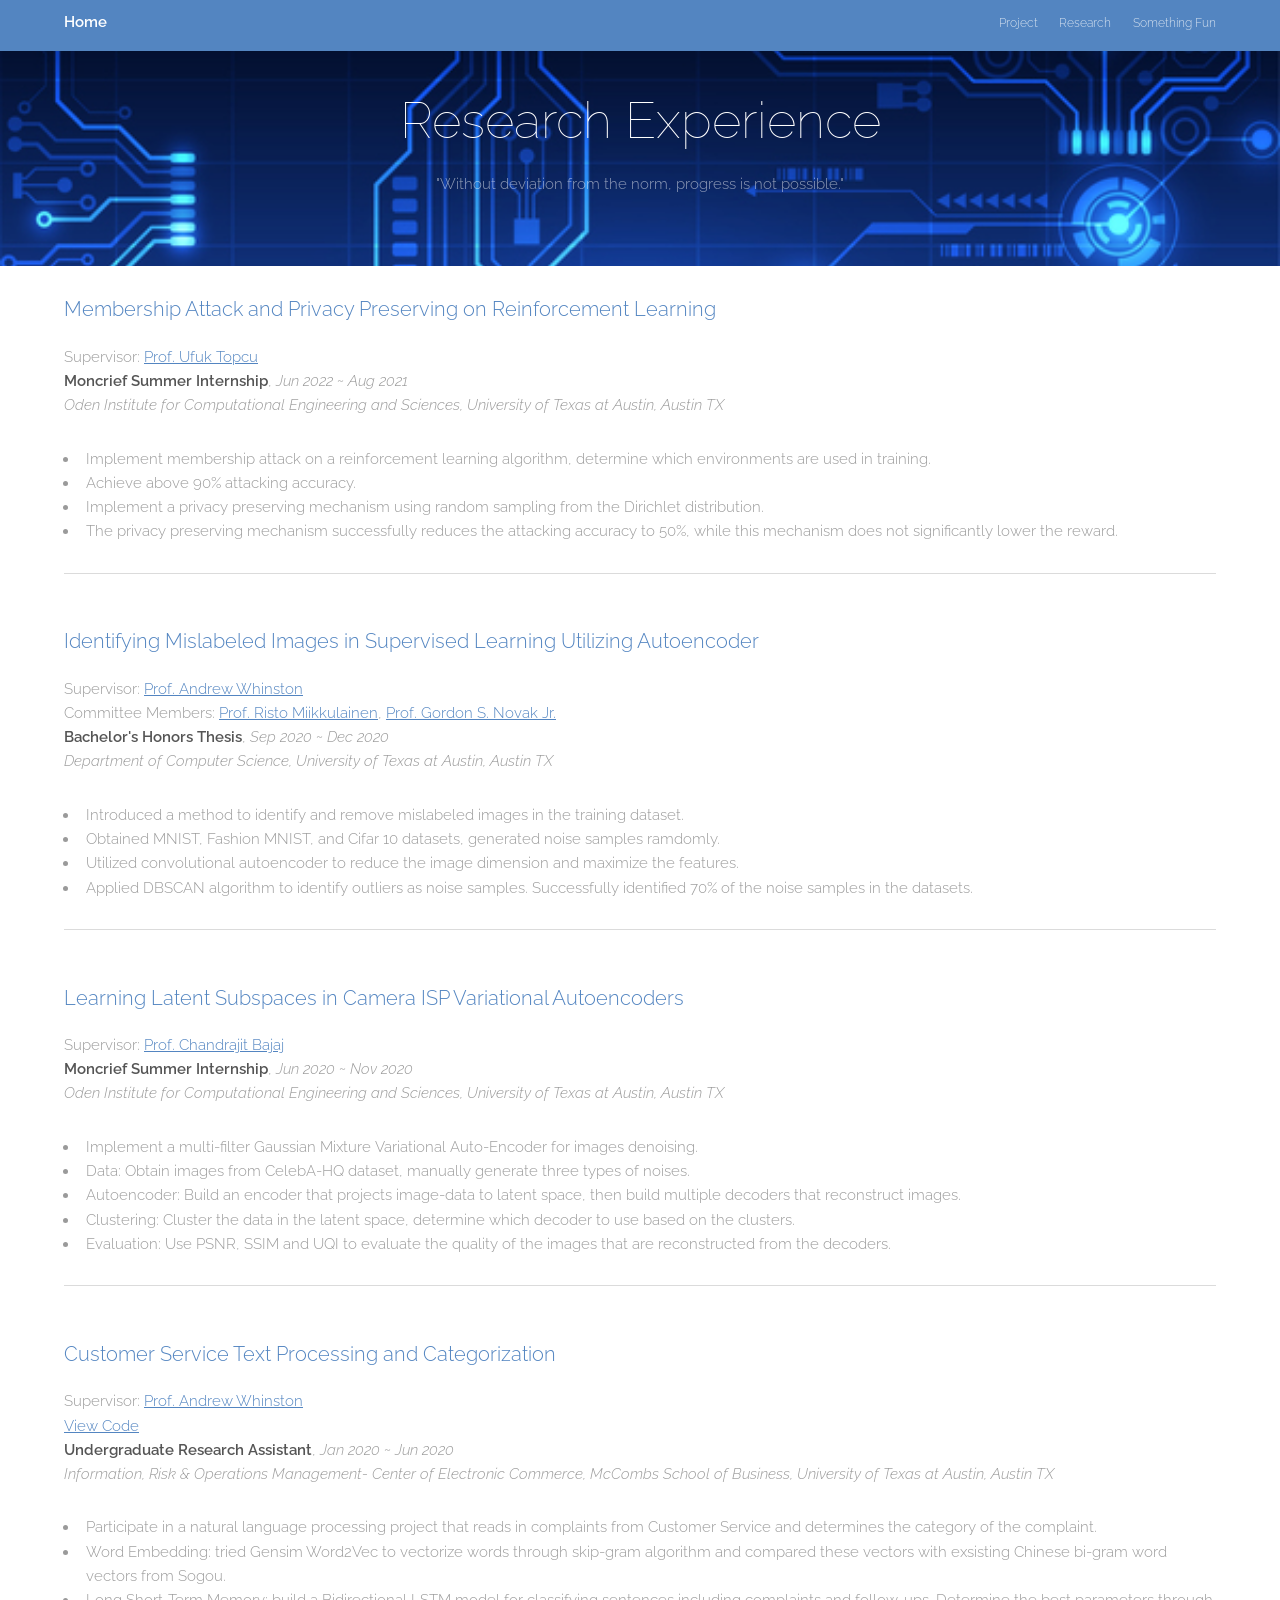
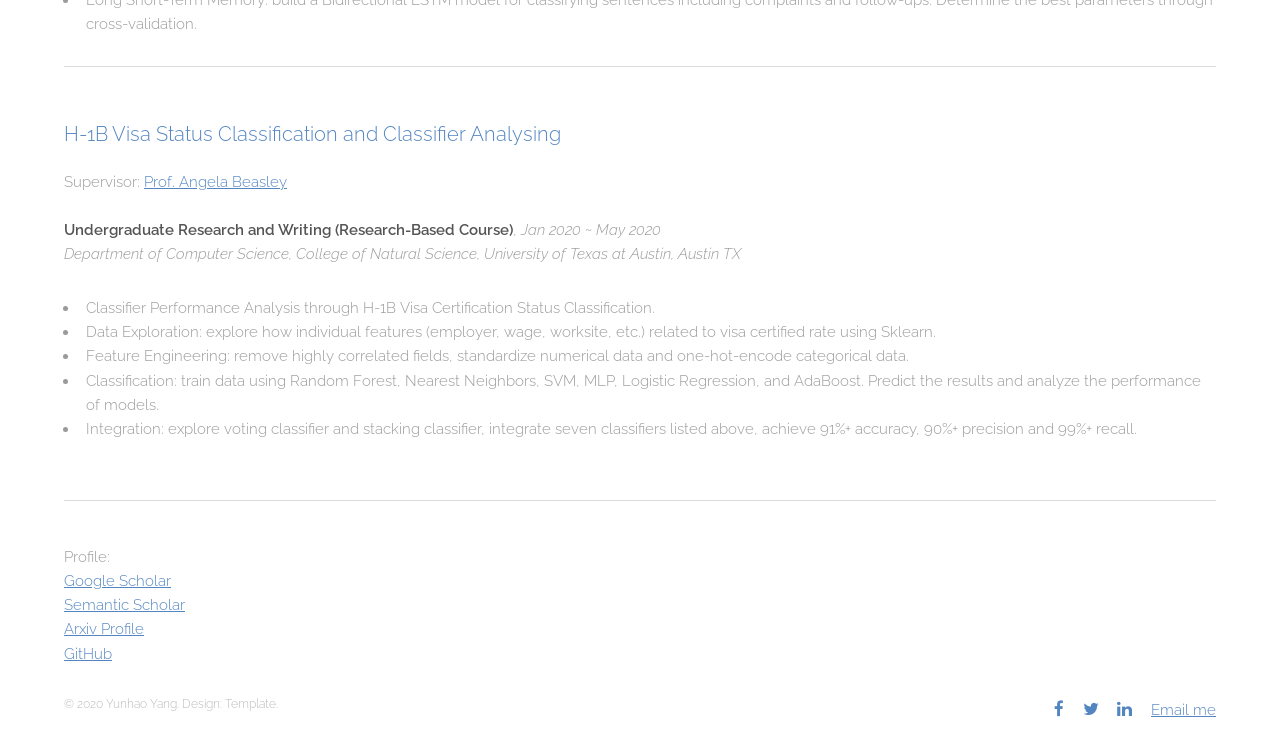
==== commit ceca3481: "update" ====
--- a/page 2.html
+++ b/page 2.html
@@ -35,6 +35,23 @@
 			<section class="wrapper">
 				<div class="inner">
 
+					<h3>Membership Attack and Privacy Preserving on Reinforcement Learning</h3>
+					<p>Supervisor: <a href="http://www.ae.utexas.edu/facultysites/topcu/wiki/index.php/Main_Page">Prof. Ufuk Topcu</a><br>
+					
+					<b>Moncrief Summer Internship</b>, <i>Jun 2022 ~ Aug 2021</i><br><i>Oden Institute for Computational Engineering and Sciences, University of Texas at Austin, Austin TX</i>
+
+						<ul><li>Implement membership attack on a reinforcement learning algorithm, determine which environments are used in training.
+
+						<li>Achieve above 90% attacking accuracy.
+
+						<li>Implement a privacy preserving mechanism using random sampling from the Dirichlet distribution.
+
+						<li>The privacy preserving mechanism successfully reduces the attacking accuracy to 50%, while this mechanism does not significantly lower the reward.</ul></p>
+
+					<hr></hr>	
+					<br>
+
+
 					<h3>Identifying Mislabeled Images in Supervised Learning Utilizing Autoencoder</h3>
 					<p>Supervisor: <a href="https://www.mccombs.utexas.edu/Directory/Profiles/Whinston-Andrew">Prof. Andrew Whinston</a><br>
 					Committee Members: <a href="https://www.cs.utexas.edu/users/risto/">Prof. Risto Miikkulainen</a>, <a href="https://www.cs.utexas.edu/users/novak/">Prof. Gordon S. Novak Jr.</a><br>
@@ -65,36 +82,6 @@
 						<li>Clustering: Cluster the data in the latent space, determine which decoder to use based on the clusters.
 
 						<li> Evaluation: Use PSNR, SSIM and UQI to evaluate the quality of the images that are reconstructed from the decoders.</ul></p>
-
-					<hr></hr>	
-					<br>
-
-					<h3>Reinforcement Learning on Combinatorial Problems</h3>
-					<p>Supervisor: <a href="https://www.mccombs.utexas.edu/Directory/Profiles/Whinston-Andrew">Prof. Andrew Whinston</a><br>
-					<b>Undergraduate Research Assistant</b>, <i>Jun 2020 ~ Aug 2020</i><br><i>Information, Risk & Operations Management- Center of Electronic Commerce, McCombs School of Business, University of Texas at Austin, Austin TX</i>
-
-						<ul><li>Reviewed the history of reinforcement learning on combinatorial optimization, concentrated on the approximation of the Traveling Salesman Problem.
-
-						<li>Compared the reinforcement learning algorithms in different time periods.
-
-						<li>Analyzed the development of reinforcement learning algorithms due to the evolution of machine learning technique and computing power.
-
-						<li>Proposed a new reinforcement learning approach that possibly more efficient.</ul></p>
-
-					<hr></hr>	
-					<br>
-
-					<h3>Approximating Boolean Functions with Disjunctive Normal Form</h3>
-					<p>Supervisor: <a href="https://www.cs.utexas.edu/~panni/">Prof. Anna Gal</a><br>
-					<b>Analysis of Boolean Function (Graduate-Level Research-Based Course)</b>, <i>Jan 2020 ~ May 2020</i><br><i>Department of Computer Science, College of Natural Science, University of Texas at Austin, Austin TX</i>
-
-						<ul><li>Discussed the universal upper bound size of disjunctive normal form (DNF) that can approximate Boolean functions. 
-
-						<li>Showed several examples of common used Boolean functions and argued that the universal bound can be applied to these examples, and specific Boolean functions may have more optimal bounds.
-
-						<li>Parity and Majority: did survey on approximating Parity functions and Majority functions using DNF and showed the bound of DNF size is within the universal bound.
-
-						<li>Monotone function: proved the upper bound of the size of DNF that can approximate monotone Boolean functions.</ul></p>
 
 					<hr></hr>	
 					<br>
@@ -131,6 +118,7 @@
 				<div class="inner">
 					<p>Profile:
 					<br><a href="https://scholar.google.com/citations?view_op=list_works&hl=en&user=hEKrDSEAAAAJ" target="_blank">Google Scholar</a>
+					<br><a href="https://www.semanticscholar.org/author/Yunhao-Yang/1655407483" target="_blank">Semantic Scholar</a>
 					<br><a href="https://arxiv.org/a/yang_y_10.html" target="_blank">Arxiv Profile</a>
 					<br><a href="https://github.com/yunhaoyang234" target="_blank">GitHub</a></p>
 
